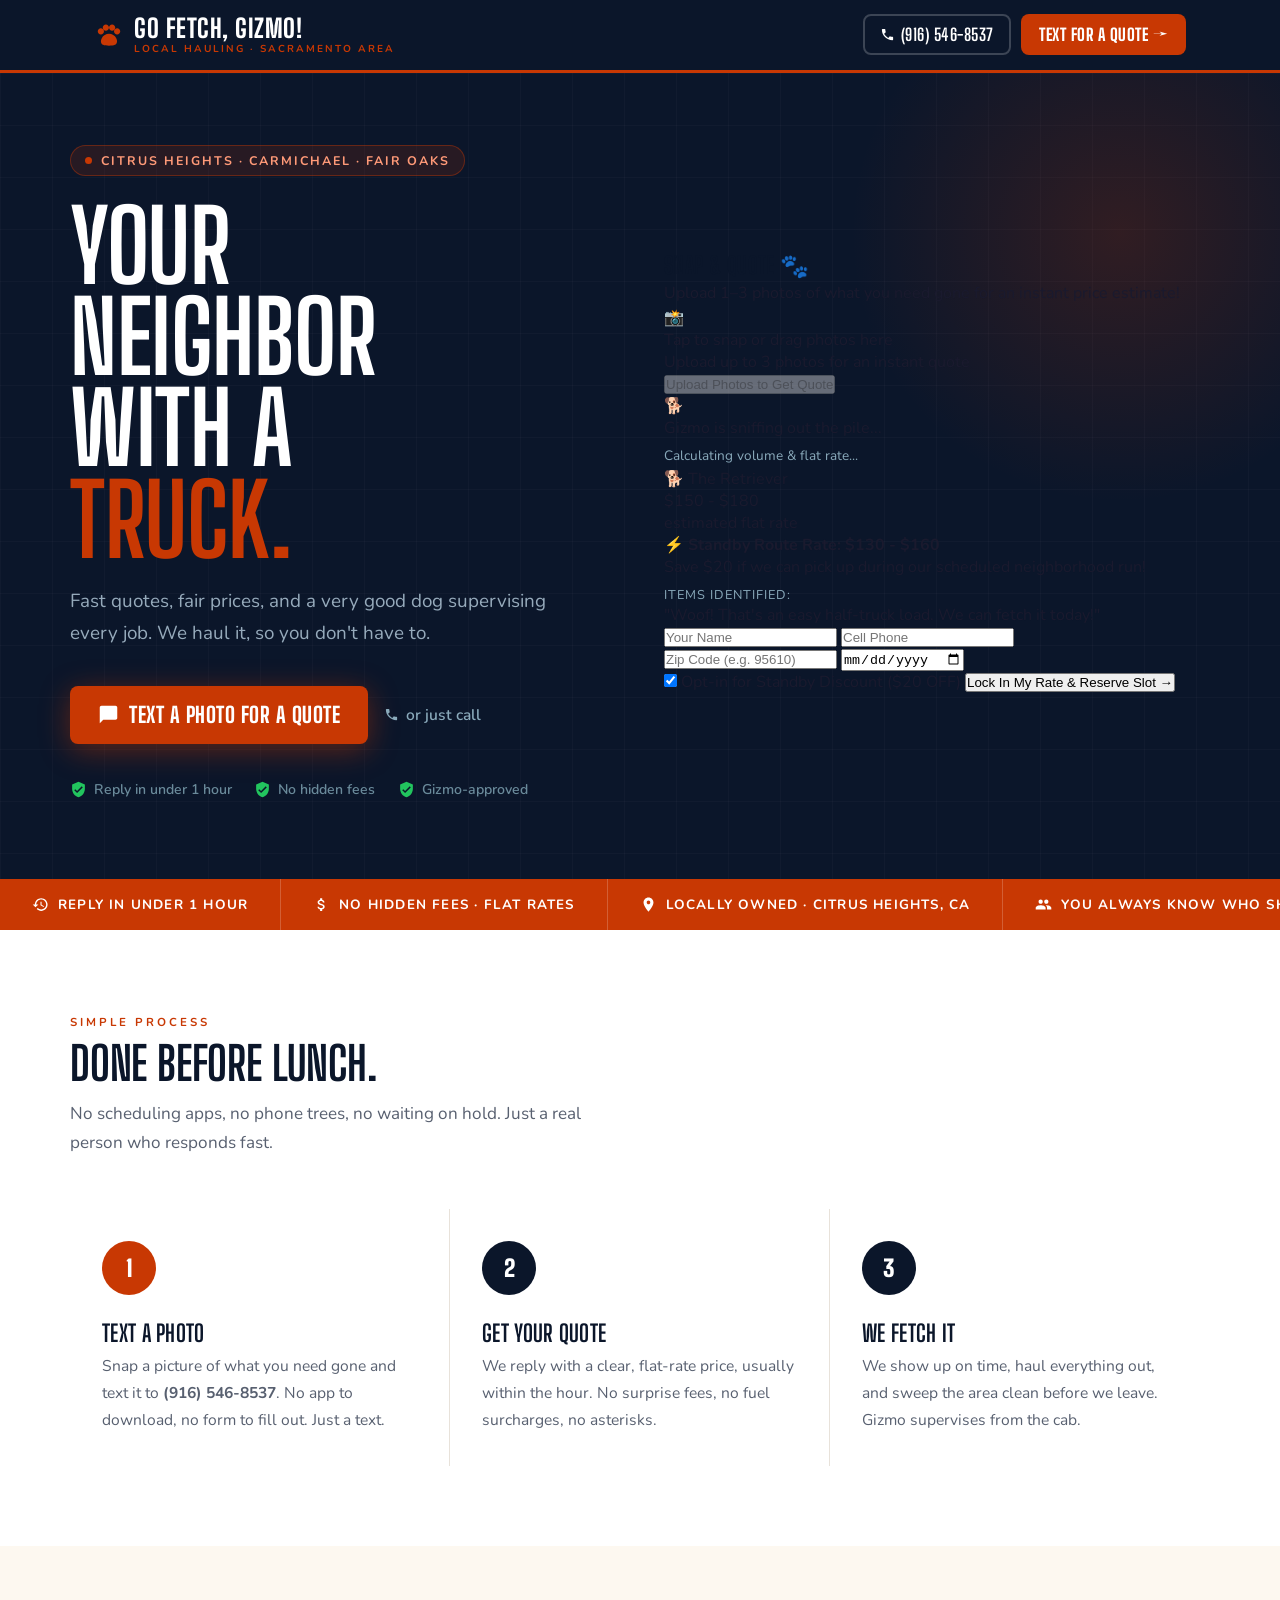
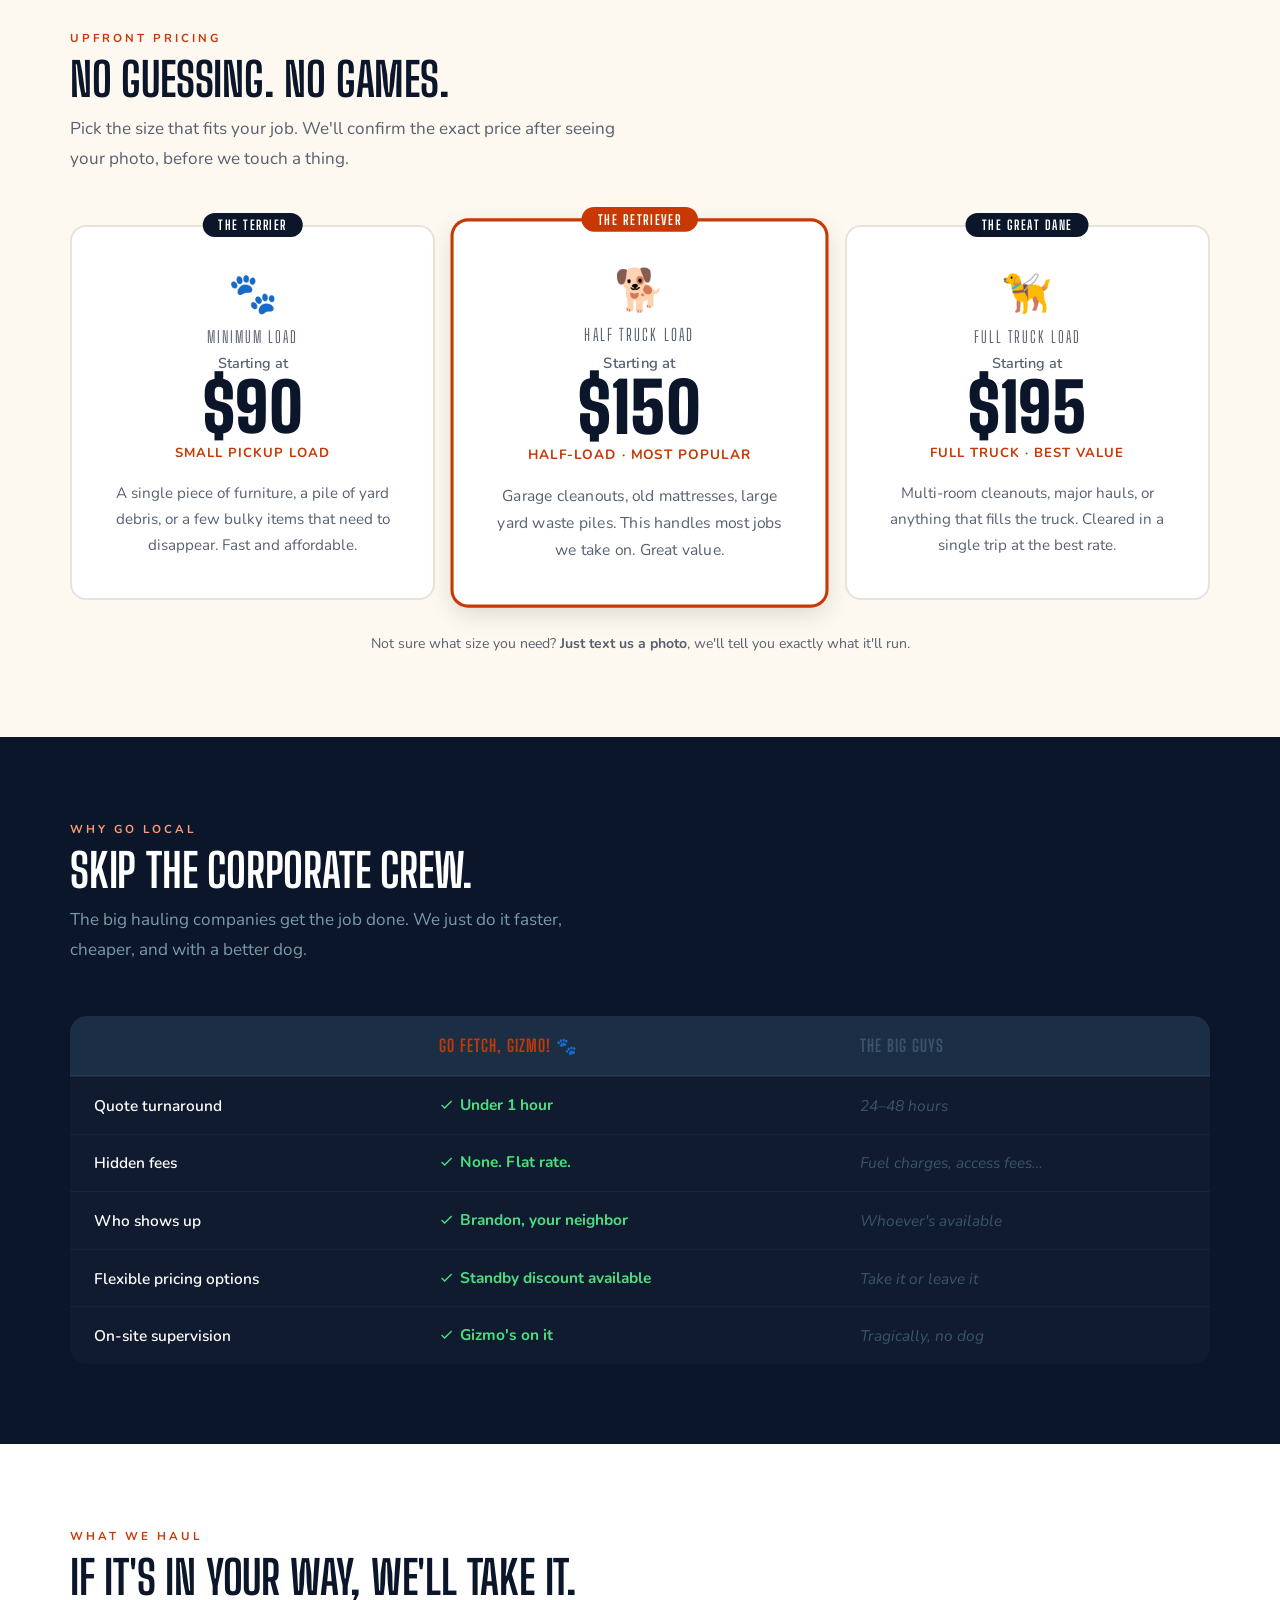
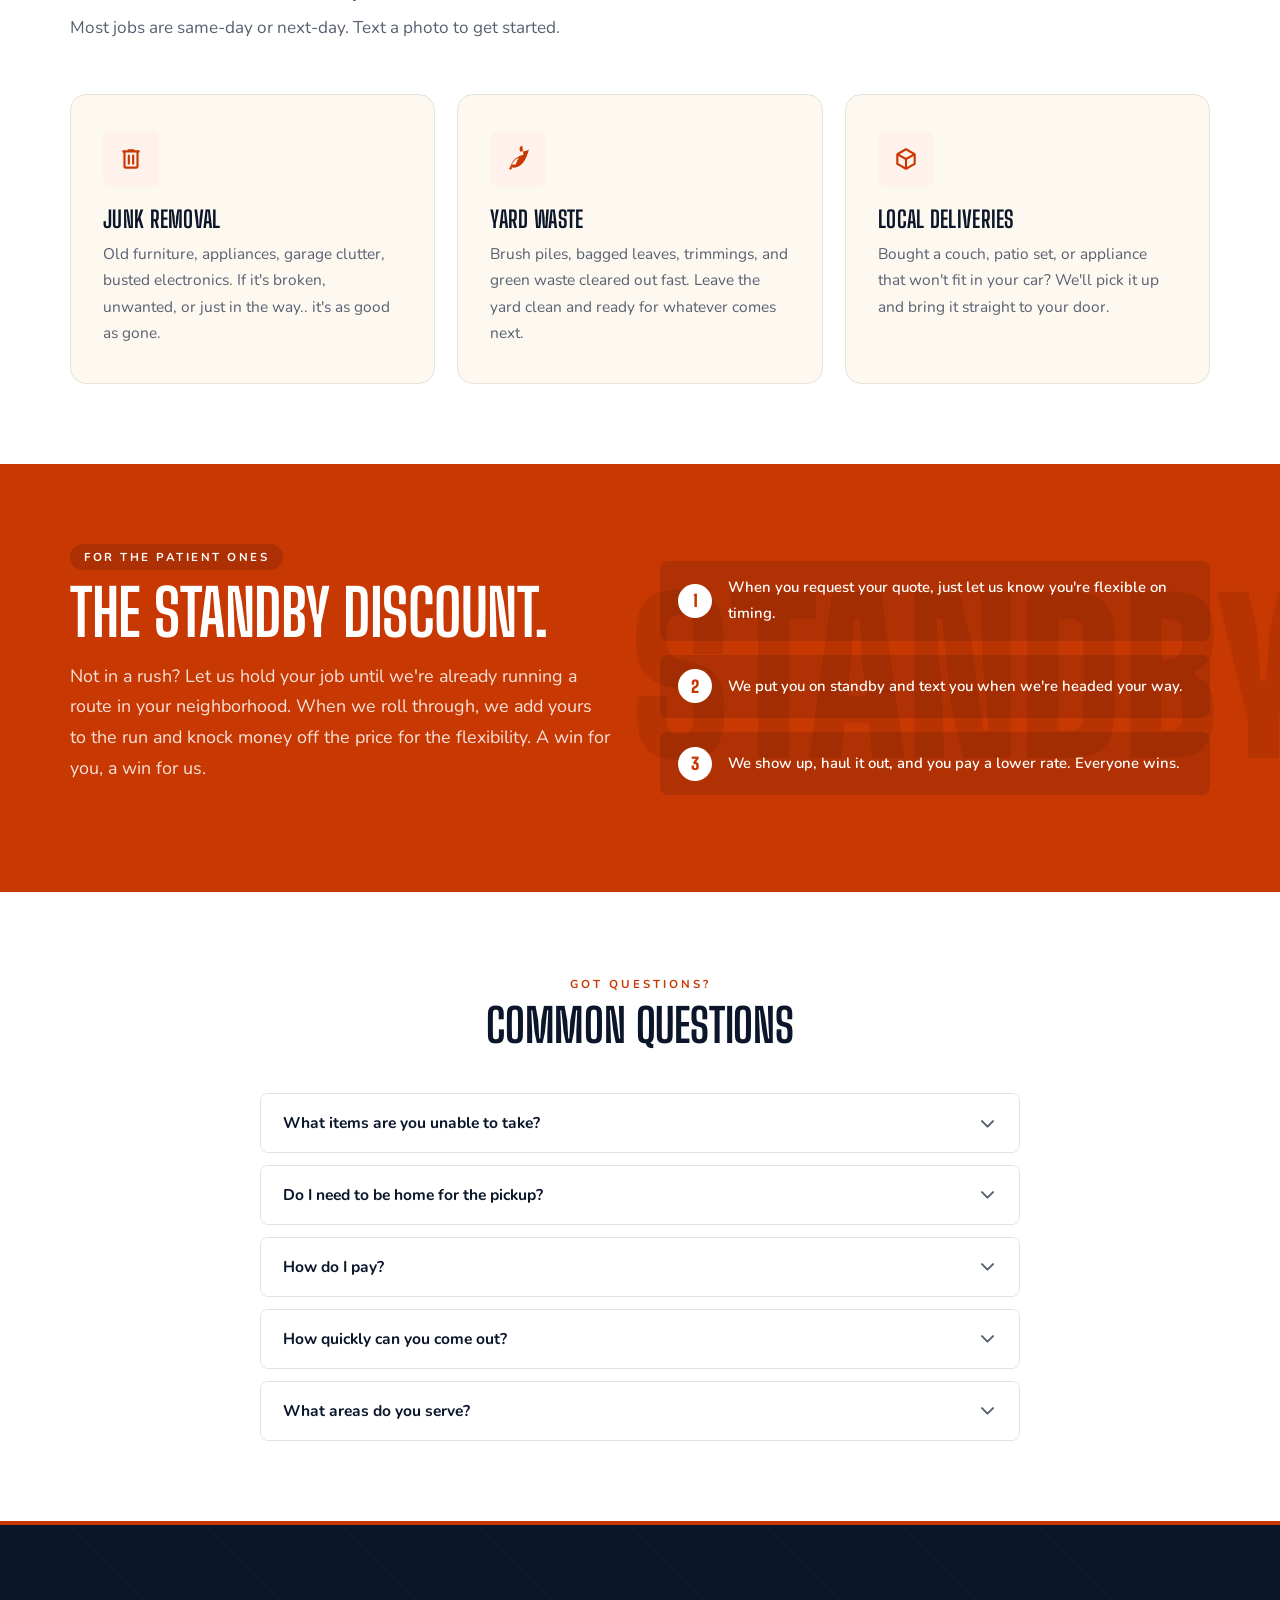
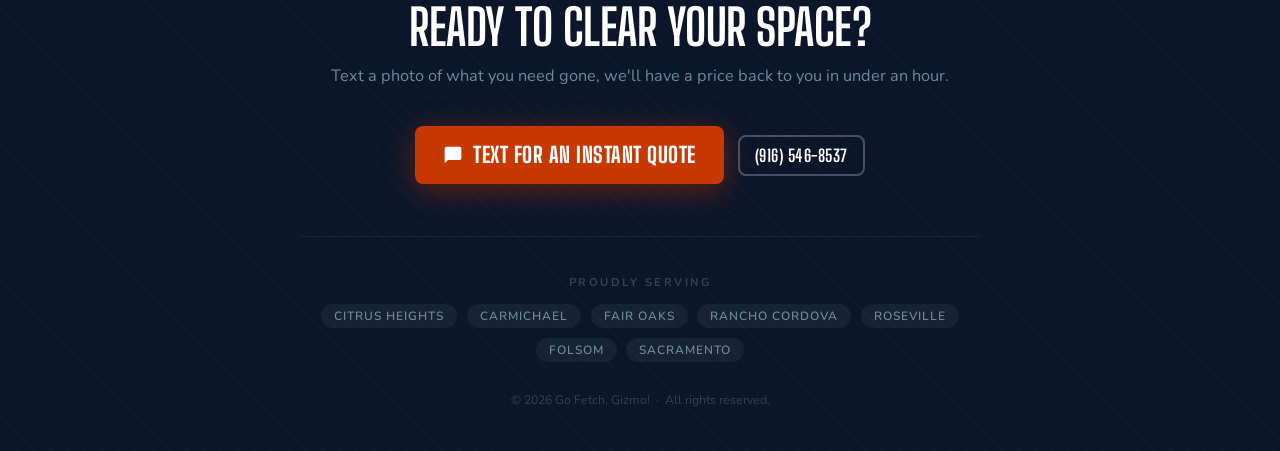
==== app/index.html @ 72b36563 "Initial commit: Go Fetch, Gizmo! AI Vision Estimator, CRM Dispatch, Cloudflare & Supabase" ====
<!DOCTYPE html>
<html lang="en">
<head>
    <meta charset="UTF-8">
    <meta name="viewport" content="width=device-width, initial-scale=1.0">
    <title>Go fetch, Gizmo! | Local Hauling & Deliveries</title>
    <meta name="title" content="Go fetch, Gizmo! | Local Hauling & Deliveries">
    <meta name="description" content="Fast, affordable junk hauling and local deliveries in Citrus Heights. Starting at just $90. Text a photo for a fast quote!">

    <link rel="icon" type="image/png" sizes="32x32" href="/favicon-32x32.png">
    <link rel="icon" type="image/png" sizes="16x16" href="/favicon-16x16.png">
    <link rel="apple-touch-icon" sizes="180x180" href="/apple-touch-icon.png">

    <meta property="og:type" content="website">
    <meta property="og:url" content="https://gofetchgizmo.com/">
    <meta property="og:title" content="Go fetch, Gizmo! | Hauling Service">
    <meta property="og:description" content="Affordable junk hauling and deliveries in Citrus Heights. We fetch what you cannot!">
    <meta property="og:image" content="https://gofetchgizmo.com/link-preview.png">

    <script type="application/ld+json">
    {
      "@context": "https://schema.org",
      "@type": "LocalBusiness",
      "name": "Go Fetch, Gizmo!",
      "telephone": "+19165468537",
      "address": {
        "@type": "PostalAddress",
        "addressLocality": "Citrus Heights",
        "addressRegion": "CA",
        "addressCountry": "US"
      },
      "areaServed": ["Citrus Heights", "Carmichael", "Fair Oaks", "Rancho Cordova", "Roseville", "Folsom", "Sacramento"],
      "priceRange": "$$",
      "description": "Local junk removal and hauling in the Sacramento area. Fast quotes, honest prices, and a very good dog supervising every job."
    }
    </script>

    <link rel="preconnect" href="https://fonts.googleapis.com">
    <link rel="preconnect" href="https://fonts.gstatic.com" crossorigin>
    <link href="https://fonts.googleapis.com/css2?family=Big+Shoulders+Display:wght@700;800;900&family=Nunito:wght@400;500;600;700&display=swap" rel="stylesheet">
    <link rel="stylesheet" href="/estimator.css">

    <style>
        :root {
            --navy:        #0B162A;
            --navy-mid:    #132035;
            --navy-light:  #1C2E45;
            --orange:      #C83803;
            --orange-up:   #E04004;
            --orange-pale: #FFF1EB;
            --cream:       #FDF8F0;
            --white:       #FFFFFF;
            --gold:        #F59E0B;
            --green:       #22C55E;
            --text:        #1A1A2E;
            --muted:       #586070;
            --border:      #E8E2DA;
            --r:           8px;
            --r-lg:        16px;
            --sh-sm:       0 2px 8px rgba(0,0,0,.06);
            --sh-md:       0 8px 24px rgba(0,0,0,.12);
            --sh-lg:       0 20px 50px rgba(0,0,0,.18);
        }

        *, *::before, *::after { margin:0; padding:0; box-sizing:border-box; }
        html { scroll-behavior: smooth; }

        body {
            font-family: 'Nunito', sans-serif;
            color: var(--text);
            background: var(--cream);
            -webkit-font-smoothing: antialiased;
            overflow-x: hidden;
        }

        /* ─── TYPOGRAPHY ──────────────────────────────────── */
        .display {
            font-family: 'Big Shoulders Display', sans-serif;
            text-transform: uppercase;
            line-height: .92;
            letter-spacing: -.5px;
        }
        h2 {
            font-family: 'Big Shoulders Display', sans-serif;
            text-transform: uppercase;
            font-size: clamp(2rem, 5vw, 2.9rem);
            line-height: 1;
            letter-spacing: -.2px;
            color: var(--navy);
        }
        h3 {
            font-family: 'Big Shoulders Display', sans-serif;
            text-transform: uppercase;
            font-size: 1.45rem;
            letter-spacing: .3px;
            color: var(--navy);
        }
        p { line-height: 1.72; }

        /* ─── SCROLL REVEAL ───────────────────────────────── */
        .rv {
            opacity: 0;
            transform: translateY(24px);
            transition: opacity .6s ease, transform .6s ease;
        }
        .rv.in  { opacity:1; transform:translateY(0); }
        .rv.d1  { transition-delay:.10s; }
        .rv.d2  { transition-delay:.20s; }
        .rv.d3  { transition-delay:.30s; }
        .rv.d4  { transition-delay:.40s; }

        /* ─── HEADER ──────────────────────────────────────── */
        .site-header {
            position: sticky; top: 0; z-index: 100;
            background: var(--navy);
            border-bottom: 3px solid var(--orange);
            transition: box-shadow .3s;
        }
        .site-header.scrolled { box-shadow: 0 4px 24px rgba(0,0,0,.35); }

        .header-inner {
            max-width: 1140px; margin: 0 auto;
            padding: .9rem 1.5rem;
            display: flex; align-items: center;
            justify-content: space-between; gap: 1rem;
            flex-wrap: wrap;
        }

        .logo {
            display: flex; align-items: center; gap: 10px;
            text-decoration: none; color: var(--white);
            font-family: 'Big Shoulders Display', sans-serif;
            font-size: 1.6rem; font-weight: 800;
            text-transform: uppercase; letter-spacing: .5px; line-height: 1;
        }
        .logo svg { flex-shrink:0; }
        .logo-sub {
            font-family: 'Nunito', sans-serif;
            font-size: .63rem; font-weight: 700;
            color: var(--orange); text-transform: uppercase;
            letter-spacing: 2px; display: block; margin-top: 3px;
        }

        .header-ctas { display: flex; align-items: center; gap: .65rem; }

        .btn-call {
            display: flex; align-items: center; gap: 6px;
            background: transparent;
            border: 2px solid rgba(255,255,255,.2);
            color: var(--white); text-decoration: none;
            padding: 8px 15px; border-radius: var(--r);
            font-family: 'Big Shoulders Display', sans-serif;
            font-size: 1.05rem; font-weight: 700;
            text-transform: uppercase; letter-spacing: .5px;
            transition: border-color .2s, background .2s;
        }
        .btn-call:hover { border-color: var(--orange); background: rgba(200,56,3,.12); }

        .btn-header-cta {
            display: flex; align-items: center; gap: 6px;
            background: var(--orange); color: var(--white);
            text-decoration: none; padding: 10px 18px; border-radius: var(--r);
            font-family: 'Big Shoulders Display', sans-serif;
            font-size: 1.05rem; font-weight: 800;
            text-transform: uppercase; letter-spacing: .5px;
            transition: background .2s, transform .15s;
            white-space: nowrap;
        }
        .btn-header-cta:hover { background: var(--orange-up); transform: translateY(-1px); }

        /* ─── HERO ────────────────────────────────────────── */
        .hero {
            background: var(--navy);
            padding: 4.5rem 1.5rem 5rem;
            overflow: hidden; position: relative;
        }
        .hero::before {
            content: '';
            position: absolute; inset: 0;
            background-image:
                linear-gradient(rgba(255,255,255,.025) 1px, transparent 1px),
                linear-gradient(90deg, rgba(255,255,255,.025) 1px, transparent 1px);
            background-size: 52px 52px;
            pointer-events: none;
        }
        .hero::after {
            content: '';
            position: absolute; top: -120px; right: -120px;
            width: 560px; height: 560px;
            background: radial-gradient(circle, rgba(200,56,3,.2) 0%, transparent 68%);
            pointer-events: none;
        }

        .hero-inner {
            max-width: 1140px; margin: 0 auto;
            display: grid; grid-template-columns: 1fr;
            gap: 3rem; align-items: center;
            position: relative; z-index: 1;
        }

        .hero-eyebrow {
            display: inline-flex; align-items: center; gap: 9px;
            background: rgba(200,56,3,.15);
            border: 1px solid rgba(200,56,3,.4);
            color: #FF9A78;
            font-size: .78rem; font-weight: 700;
            text-transform: uppercase; letter-spacing: 2px;
            padding: 6px 14px; border-radius: 40px; margin-bottom: 1.5rem;
        }
        .eyebrow-pulse {
            width: 7px; height: 7px;
            background: var(--orange); border-radius: 50%;
            animation: pulse 2s infinite;
        }
        @keyframes pulse { 0%,100%{opacity:1;transform:scale(1)} 50%{opacity:.4;transform:scale(.65)} }

        .hero-headline {
            font-size: clamp(3.4rem, 8vw, 6.2rem);
            color: var(--white); margin-bottom: 1.35rem;
        }
        .hero-headline .accent { color: var(--orange); }

        .hero-sub {
            color: #96AABB; font-size: 1.18rem;
            max-width: 490px; margin-bottom: 2.25rem; line-height: 1.68;
        }

        .hero-cta-row {
            display: flex; flex-wrap: wrap;
            gap: 1rem; align-items: center; margin-bottom: 2.25rem;
        }

        .btn-primary {
            display: inline-flex; align-items: center; gap: 10px;
            background: var(--orange); color: var(--white);
            text-decoration: none; padding: 16px 28px; border-radius: var(--r);
            font-family: 'Big Shoulders Display', sans-serif;
            font-size: 1.35rem; font-weight: 800;
            text-transform: uppercase; letter-spacing: .5px;
            box-shadow: 0 6px 30px rgba(200,56,3,.45);
            transition: background .2s, transform .2s, box-shadow .2s;
        }
        .btn-primary:hover {
            background: var(--orange-up); transform: translateY(-2px);
            box-shadow: 0 10px 40px rgba(200,56,3,.55);
        }

        .btn-ghost-hero {
            display: inline-flex; align-items: center; gap: 7px;
            color: #8AAABB; text-decoration: none;
            font-size: .97rem; font-weight: 600;
            transition: color .2s;
        }
        .btn-ghost-hero:hover { color: var(--white); }

        .hero-trust-row {
            display: flex; flex-wrap: wrap; gap: 1.4rem;
        }
        .hero-trust-item {
            display: flex; align-items: center; gap: 7px;
            color: #6A8A9A; font-size: .88rem; font-weight: 600;
        }

        /* ─── TRUST BAR ───────────────────────────────────── */
        .trust-bar { background: var(--orange); overflow: hidden; }
        .trust-bar-scroll {
            display: flex; overflow-x: auto; scrollbar-width: none;
        }
        .trust-bar-scroll::-webkit-scrollbar { display: none; }
        .trust-item {
            display: flex; align-items: center; gap: 9px;
            padding: 1rem 2rem;
            color: var(--white); font-weight: 700;
            font-size: .84rem; text-transform: uppercase; letter-spacing: 1.2px;
            white-space: nowrap; flex-shrink: 0;
            border-right: 1px solid rgba(255,255,255,.2);
        }
        .trust-item:last-child { border-right: none; }

        /* ─── SECTION SHELL ───────────────────────────────── */
        .section { padding: 5rem 1.5rem; }
        .section-inner { max-width: 1140px; margin: 0 auto; }
        .sec-label {
            display: inline-block;
            font-size: .72rem; font-weight: 700;
            text-transform: uppercase; letter-spacing: 3px;
            color: var(--orange); margin-bottom: .65rem;
        }
        .sec-sub {
            color: var(--muted); font-size: 1.07rem;
            max-width: 560px; margin-bottom: 3.25rem; line-height: 1.7;
        }

        /* ─── HOW IT WORKS ────────────────────────────────── */
        .how-bg { background: var(--white); }
        .steps { display: grid; grid-template-columns: 1fr; gap: 0; }
        .step {
            display: flex; gap: 1.5rem; padding: 2.4rem 0;
            border-bottom: 1px solid var(--border);
            align-items: flex-start;
        }
        .step:last-child { border-bottom: none; }
        .step-n {
            width: 54px; height: 54px; flex-shrink: 0;
            border-radius: 50%; display: flex;
            align-items: center; justify-content: center;
            font-family: 'Big Shoulders Display', sans-serif;
            font-size: 1.45rem; font-weight: 900;
        }
        .s1 .step-n { background: var(--orange); color: var(--white); }
        .s2 .step-n { background: var(--navy); color: var(--white); }
        .s3 .step-n { background: var(--navy); color: var(--white); }
        .step-content h3 { margin-bottom: .4rem; }
        .step-content p { color: var(--muted); margin: 0; font-size: .975rem; }

        /* ─── PRICING ─────────────────────────────────────── */
        .pricing-bg { background: var(--cream); }
        .pricing-grid {
            display: grid; grid-template-columns: 1fr; gap: 1.4rem;
        }
        .price-card {
            background: var(--white);
            border: 2px solid var(--border);
            border-radius: var(--r-lg);
            padding: 2.5rem 2rem;
            text-align: center; position: relative;
            transition: transform .25s, box-shadow .25s, border-color .25s;
        }
        .price-card:hover { transform: translateY(-4px); box-shadow: var(--sh-md); }
        .price-card.featured {
            border-color: var(--orange);
            box-shadow: 0 0 0 1px var(--orange), var(--sh-md);
        }
        .price-badge {
            position: absolute; top: -14px; left: 50%; transform: translateX(-50%);
            background: var(--navy); color: var(--white);
            font-family: 'Big Shoulders Display', sans-serif;
            font-size: .82rem; font-weight: 700;
            text-transform: uppercase; letter-spacing: 1.5px;
            padding: 4px 16px; border-radius: 30px; white-space: nowrap;
        }
        .price-card.featured .price-badge { background: var(--orange); }
        .price-emoji { font-size: 2.5rem; margin-bottom: .4rem; }
        .price-tier {
            font-family: 'Big Shoulders Display', sans-serif;
            font-size: 1rem; color: var(--muted);
            text-transform: uppercase; letter-spacing: 2px; margin-bottom: .65rem;
        }
        .price-big {
            font-family: 'Big Shoulders Display', sans-serif;
            font-size: 4.2rem; font-weight: 900;
            color: var(--navy); line-height: 1; margin-bottom: .2rem;
        }
        .price-from {
            font-size: .9rem; font-weight: 600;
            color: var(--muted); display: block;
            margin-bottom: .2rem; font-family: 'Nunito', sans-serif;
            text-transform: none; letter-spacing: 0;
        }
        .price-size {
            color: var(--orange); font-weight: 700; font-size: .82rem;
            text-transform: uppercase; letter-spacing: 1px; margin-bottom: 1.1rem;
        }
        .price-desc { color: var(--muted); font-size: .95rem; margin: 0; }
        .price-footnote {
            text-align: center; color: var(--muted); font-size: .88rem;
            margin-top: 2rem;
        }

        /* ─── COMPARE TABLE ───────────────────────────────── */
        .compare-bg { background: var(--navy); }
        .compare-bg .sec-label { color: #FF9A78; }
        .compare-bg h2 { color: var(--white); }
        .compare-bg .sec-sub { color: #7A9AAA; }
        .compare-wrap { overflow-x: auto; border-radius: var(--r-lg); }
        .compare-table {
            width: 100%; border-collapse: collapse;
            border-radius: var(--r-lg); overflow: hidden;
            box-shadow: var(--sh-lg);
        }
        .compare-table thead tr { background: var(--navy-light); }
        .compare-table th {
            padding: 1.2rem 1.5rem; text-align: left;
            font-family: 'Big Shoulders Display', sans-serif;
            font-size: 1.05rem; text-transform: uppercase;
            letter-spacing: 1px;
            border-bottom: 2px solid rgba(255,255,255,.06);
        }
        .compare-table th.col-us { color: var(--orange); }
        .compare-table th.col-them { color: #3A5568; }
        .compare-table th.col-attr { color: #5A7080; }
        .compare-table tbody tr {
            background: rgba(255,255,255,.025);
            border-bottom: 1px solid rgba(255,255,255,.04);
            transition: background .2s;
        }
        .compare-table tbody tr:hover { background: rgba(255,255,255,.05); }
        .compare-table tbody tr:last-child { border-bottom: none; }
        .compare-table td { padding: 1.05rem 1.5rem; font-size: .965rem; color: #8AAABB; }
        .compare-table td:first-child { color: var(--white); font-weight: 600; }
        .win {
            display: inline-flex; align-items: center; gap: 6px;
            color: #4ADE80; font-weight: 700;
        }
        .lose { color: #3A5568; font-style: italic; }

        /* ─── SERVICES ────────────────────────────────────── */
        .services-bg { background: var(--white); }
        .services-grid { display: grid; grid-template-columns: 1fr; gap: 1.4rem; }
        .service-card {
            background: var(--cream);
            border: 1px solid var(--border);
            border-radius: var(--r-lg); padding: 2.25rem 2rem;
            transition: transform .25s, box-shadow .25s;
            position: relative; overflow: hidden;
        }
        .service-card::after {
            content: ''; position: absolute; bottom:0; left:0;
            width: 0; height: 3px; background: var(--orange);
            transition: width .35s ease;
        }
        .service-card:hover::after { width: 100%; }
        .service-card:hover { transform: translateY(-3px); box-shadow: var(--sh-md); }
        .svc-icon {
            width: 56px; height: 56px;
            background: var(--orange-pale); border-radius: var(--r);
            display: flex; align-items: center; justify-content: center;
            margin-bottom: 1.15rem;
        }
        .svc-icon svg { width: 26px; height: 26px; fill: var(--orange); }
        .service-card h3 { margin-bottom: .45rem; }
        .service-card p { color: var(--muted); margin: 0; font-size: .965rem; }

        /* ─── STANDBY ─────────────────────────────────────── */
        .standby-wrap {
            background: var(--orange);
            padding: 5rem 1.5rem;
            position: relative; overflow: hidden;
        }
        .standby-wrap::before {
            content: 'STANDBY';
            position: absolute; right: -2rem; top: 50%;
            transform: translateY(-50%);
            font-family: 'Big Shoulders Display', sans-serif;
            font-size: clamp(5rem, 18vw, 13rem); font-weight: 900;
            color: rgba(0,0,0,.08); white-space: nowrap;
            pointer-events: none; text-transform: uppercase; line-height: 1;
        }
        .standby-inner {
            max-width: 1140px; margin: 0 auto;
            display: grid; grid-template-columns: 1fr;
            gap: 2.5rem; align-items: center; position: relative; z-index: 1;
        }
        .standby-chip {
            display: inline-block;
            background: rgba(0,0,0,.14); color: var(--white);
            font-size: .72rem; font-weight: 700;
            text-transform: uppercase; letter-spacing: 2.5px;
            padding: 5px 14px; border-radius: 30px; margin-bottom: .9rem;
        }
        .standby-title { font-size: clamp(2.25rem, 6vw, 4rem); color: var(--white); margin-bottom: 1.1rem; }
        .standby-body { color: rgba(255,255,255,.85); font-size: 1.12rem; max-width: 540px; margin-bottom: 1.75rem; }
        .standby-steps { display: flex; flex-direction: column; gap: .9rem; }
        .sb-step {
            display: flex; align-items: center; gap: 1rem;
            background: rgba(0,0,0,.12); border-radius: var(--r); padding: .9rem 1.15rem;
        }
        .sb-num {
            width: 34px; height: 34px; flex-shrink: 0;
            background: var(--white); color: var(--orange);
            border-radius: 50%; display: flex;
            align-items: center; justify-content: center;
            font-family: 'Big Shoulders Display', sans-serif;
            font-size: 1.05rem; font-weight: 900;
        }
        .sb-step p { color: var(--white); margin: 0; font-weight: 600; font-size: .93rem; }

        /* ─── FAQ ─────────────────────────────────────────── */
        .faq-bg { background: var(--white); }
        .faq-list {
            max-width: 760px; margin: 0 auto;
            display: flex; flex-direction: column; gap: .7rem;
        }
        .faq-item {
            border: 1px solid var(--border); border-radius: var(--r);
            overflow: hidden; transition: border-color .2s, box-shadow .2s;
        }
        .faq-item.open {
            border-color: var(--orange);
            box-shadow: 0 0 0 3px rgba(200,56,3,.07);
        }
        .faq-q {
            width: 100%; background: var(--white); border: none; cursor: pointer;
            padding: 1.15rem 1.4rem;
            display: flex; align-items: center;
            justify-content: space-between; gap: 1rem;
            text-align: left; font-family: 'Nunito', sans-serif;
            font-size: .975rem; font-weight: 700; color: var(--navy);
            transition: background .2s;
        }
        .faq-q:hover { background: var(--cream); }
        .faq-item.open .faq-q { color: var(--orange); }
        .faq-chev {
            width: 19px; height: 19px; flex-shrink: 0;
            color: var(--muted); transition: transform .3s;
        }
        .faq-item.open .faq-chev { transform: rotate(180deg); color: var(--orange); }
        .faq-a { max-height: 0; overflow: hidden; transition: max-height .38s ease; }
        .faq-item.open .faq-a { max-height: 300px; }
        .faq-a-inner {
            padding: 0 1.4rem 1.15rem;
            color: var(--muted); font-size: .955rem; line-height: 1.72;
        }

        /* ─── FOOTER ──────────────────────────────────────── */
        .site-footer {
            background: var(--navy); border-top: 4px solid var(--orange);
            padding: 5rem 1.5rem 2.5rem;
            text-align: center; position: relative; overflow: hidden;
        }
        .site-footer::before {
            content: ''; position: absolute; inset: 0;
            background-image: repeating-linear-gradient(45deg,
                rgba(255,255,255,.01) 0px, rgba(255,255,255,.01) 2px,
                transparent 2px, transparent 12px);
            pointer-events: none;
        }
        .footer-inner { max-width: 680px; margin: 0 auto; position: relative; z-index: 1; }
        .footer-headline { font-size: clamp(1.9rem, 5vw, 3.1rem); color: var(--white); margin-bottom: .7rem; }
        .footer-sub { color: #6A8A9A; font-size: 1.02rem; margin-bottom: 2.25rem; }
        .footer-cta-row {
            display: flex; flex-direction: column;
            align-items: center; gap: .85rem; margin-bottom: 3.25rem;
        }
        .footer-hr { border: none; border-top: 1px solid rgba(255,255,255,.06); margin-bottom: 2.25rem; }
        .area-label {
            font-size: .7rem; font-weight: 700;
            text-transform: uppercase; letter-spacing: 2.5px;
            color: #2E4558; margin-bottom: .75rem;
        }
        .area-tags { display: flex; flex-wrap: wrap; justify-content: center; gap: .6rem; margin-bottom: 1.75rem; }
        .area-tag {
            background: rgba(255,255,255,.05); color: #6A8A9A;
            font-size: .75rem; font-weight: 600; text-transform: uppercase;
            letter-spacing: 1px; padding: 4px 13px; border-radius: 30px;
        }
        .footer-copy { color: #2E4558; font-size: .77rem; }

        /* ─── RESPONSIVE ──────────────────────────────────── */
        @media (min-width: 600px) {
            .pricing-grid { grid-template-columns: repeat(3, 1fr); }
            .services-grid { grid-template-columns: repeat(3, 1fr); }
            .footer-cta-row { flex-direction: row; justify-content: center; }
            .price-card.featured { transform: scale(1.03); }
            .price-card.featured:hover { transform: scale(1.03) translateY(-4px); }
        }
        @media (min-width: 900px) {
            .hero-inner { grid-template-columns: 1fr 1fr; }
            .standby-inner { grid-template-columns: 1fr 1fr; }
            .steps { grid-template-columns: repeat(3, 1fr); gap: 0; }
            .step { flex-direction: column; padding: 2rem; border-bottom: none; border-right: 1px solid var(--border); }
            .step:last-child { border-right: none; }
        }
    </style>
</head>
<body>

<!-- ══════════════════════════════════════════════════
     HEADER
══════════════════════════════════════════════════ -->
<header class="site-header" id="js-header">
    <div class="header-inner">
        <a href="#" class="logo">
            <svg width="30" height="30" viewBox="0 0 24 24" fill="var(--orange)">
                <path d="M12 11c-2.3 0-4.8 1.4-5.8 3.5-1.3 2.7-.4 4.5 1 5.3 1.2.7 2.8.7 4.8.7s3.6 0 4.8-.7c1.4-.8 2.3-2.6 1-5.3C16.8 12.4 14.3 11 12 11zm2.5-2.5c1.4 0 2.5-1.1 2.5-2.5S15.9 3.5 14.5 3.5 12 4.6 12 6s1.1 2.5 2.5 2.5zM9.5 8.5c1.4 0 2.5-1.1 2.5-2.5S10.9 3.5 9.5 3.5 7 4.6 7 6s1.1 2.5 2.5 2.5zM5.5 11.5c1.4 0 2.5-1.1 2.5-2.5S6.9 6.5 5.5 6.5 3 7.6 3 9s1.1 2.5 2.5 2.5zM18.5 11.5c1.4 0 2.5-1.1 2.5-2.5S19.9 6.5 18.5 6.5 16 7.6 16 9s1.1 2.5 2.5 2.5z"/>
            </svg>
            <span>
                Go Fetch, Gizmo!
                <span class="logo-sub">Local Hauling · Sacramento Area</span>
            </span>
        </a>
        <div class="header-ctas">
            <a href="tel:9165468537" class="btn-call">
                <svg width="15" height="15" fill="currentColor" viewBox="0 0 24 24"><path d="M6.6 10.8c1.4 2.8 3.8 5.1 6.6 6.6l2.2-2.2c.3-.3.7-.4 1-.2 1.1.4 2.3.6 3.6.6.6 0 1 .4 1 1V20c0 .6-.4 1-1 1-9.4 0-17-7.6-17-17 0-.6.4-1 1-1h3.5c.6 0 1 .4 1 1 0 1.3.2 2.5.6 3.6.1.3 0 .7-.2 1L6.6 10.8z"/></svg>
                (916) 546-8537
            </a>
            <a href="sms:9165468537" class="btn-header-cta">Text for a Quote →</a>
        </div>
    </div>
</header>

<!-- ══════════════════════════════════════════════════
     HERO WITH INSTANT AI ESTIMATOR
══════════════════════════════════════════════════ -->
<section class="hero">
    <div class="hero-inner">

        <!-- Text column -->
        <div>
            <div class="hero-eyebrow rv">
                <span class="eyebrow-pulse"></span>
                Citrus Heights · Carmichael · Fair Oaks
            </div>

            <h1 class="display hero-headline rv d1">
                Your<br>Neighbor<br>With&nbsp;A<br><span class="accent">Truck.</span>
            </h1>

            <p class="hero-sub rv d2">
                Fast quotes, fair prices, and a very good dog supervising every job.
                We haul it, so you don't have to.
            </p>

            <div class="hero-cta-row rv d3">
                <a href="sms:9165468537" class="btn-primary">
                    <svg width="21" height="21" fill="currentColor" viewBox="0 0 24 24"><path d="M20 2H4c-1.1 0-2 .9-2 2v18l4-4h14c1.1 0 2-.9 2-2V4c0-1.1-.9-2-2-2z"/></svg>
                    Text a Photo for a Quote
                </a>
                <a href="tel:9165468537" class="btn-ghost-hero">
                    <svg width="15" height="15" fill="currentColor" viewBox="0 0 24 24"><path d="M6.6 10.8c1.4 2.8 3.8 5.1 6.6 6.6l2.2-2.2c.3-.3.7-.4 1-.2 1.1.4 2.3.6 3.6.6.6 0 1 .4 1 1V20c0 .6-.4 1-1 1-9.4 0-17-7.6-17-17 0-.6.4-1 1-1h3.5c.6 0 1 .4 1 1 0 1.3.2 2.5.6 3.6.1.3 0 .7-.2 1L6.6 10.8z"/></svg>
                    or just call
                </a>
            </div>

            <div class="hero-trust-row rv d4">
                <div class="hero-trust-item">
                    <svg width="17" height="17" fill="#22C55E" viewBox="0 0 24 24"><path d="M12 1L3 5v6c0 5.55 3.84 10.74 9 12 5.16-1.26 9-6.45 9-12V5l-9-4zm-2 16l-4-4 1.41-1.41L10 14.17l6.59-6.59L18 9l-8 8z"/></svg>
                    Reply in under 1 hour
                </div>
                <div class="hero-trust-item">
                    <svg width="17" height="17" fill="#22C55E" viewBox="0 0 24 24"><path d="M12 1L3 5v6c0 5.55 3.84 10.74 9 12 5.16-1.26 9-6.45 9-12V5l-9-4zm-2 16l-4-4 1.41-1.41L10 14.17l6.59-6.59L18 9l-8 8z"/></svg>
                    No hidden fees
                </div>
                <div class="hero-trust-item">
                    <svg width="17" height="17" fill="#22C55E" viewBox="0 0 24 24"><path d="M12 1L3 5v6c0 5.55 3.84 10.74 9 12 5.16-1.26 9-6.45 9-12V5l-9-4zm-2 16l-4-4 1.41-1.41L10 14.17l6.59-6.59L18 9l-8 8z"/></svg>
                    Gizmo-approved
                </div>
            </div>
        </div>

        <!-- Estimator column -->
        <div class="rv d2">
            <div class="estimator-card">
                <div class="estimator-header">
                    <h3 class="estimator-title">Snap & <span>Quote</span> 🐾</h3>
                    <p class="estimator-subtitle">Upload 1–3 photos of what you need gone for an instant price estimate!</p>
                </div>

                <div class="dropzone" id="dropzone">
                    <div class="dropzone-icon">📸</div>
                    <div class="dropzone-text">Tap to snap or drag photos here</div>
                    <div class="dropzone-hint">Upload up to 3 photos for an instant quote</div>
                    <input type="file" id="fileInput" accept="image/*" multiple style="display:none">
                </div>

                <div class="preview-grid" id="previewGrid"></div>

                <button class="btn-estimate" id="btnEstimate" disabled>
                    Upload Photos to Get Quote
                </button>

                <div class="loading-box" id="loadingBox">
                    <div class="dog-spinner">🐕</div>
                    <div class="loading-text">Gizmo is sniffing out the pile...</div>
                    <p style="color:#8AAABB;font-size:0.85rem;margin-top:0.3rem">Calculating volume & flat rate...</p>
                </div>

                <!-- Live Quote Result -->
                <div class="quote-result" id="quoteResult">
                    <div class="quote-tier-badge" id="resTierBadge">🐕 The Retriever</div>

                    <div class="quote-price-display">
                        <div class="quote-price-amount" id="resPriceRange">$150 - $180</div>
                        <div class="quote-price-label">estimated flat rate</div>
                    </div>

                    <div class="standby-highlight">
                        ⚡ <strong>Standby Route Rate: <span id="resStandbyPrice">$130 - $160</span></strong><br>
                        Save $20 if we can pick up during our scheduled neighborhood run!
                    </div>

                    <div style="font-size:0.8rem;color:#8AAABB;text-transform:uppercase;letter-spacing:1px;margin-top:0.5rem">
                        Items Identified:
                    </div>
                    <div class="items-tag-list" id="resItemsList"></div>

                    <div class="gizmo-says" id="resGizmoComment">
                        "Woof! That's an easy half-truck load. We can fetch it today!"
                    </div>

                    <!-- 1-Click Intake Form -->
                    <form class="booking-form" id="bookingForm">
                        <div class="form-row">
                            <input type="text" class="form-input" id="clientName" placeholder="Your Name" required>
                            <input type="tel" class="form-input" id="clientPhone" placeholder="Cell Phone" required>
                        </div>
                        <div class="form-row">
                            <input type="text" class="form-input" id="clientZip" placeholder="Zip Code (e.g. 95610)" required>
                            <input type="date" class="form-input" id="clientDate">
                        </div>
                        <label class="checkbox-label">
                            <input type="checkbox" id="standbyCheckbox" checked>
                            <span>Opt-in for Standby Discount ($20 OFF)</span>
                        </label>
                        <button type="submit" class="btn-book">
                            Lock In My Rate & Reserve Slot →
                        </button>
                    </form>

                    <div id="bookingSuccess" style="display:none;margin-top:1.2rem;text-align:center;color:#22C55E;font-weight:700;font-size:1.05rem;background:rgba(34,197,94,0.12);padding:1rem;border-radius:8px;border:1px solid rgba(34,197,94,0.3);">
                        🎉 Slot reserved! Brandon is texting you confirmation right now! 🐾
                    </div>
                </div>

            </div>
        </div>

    </div>
</section>

<!-- ══════════════════════════════════════════════════
     TRUST BAR
══════════════════════════════════════════════════ -->
<div class="trust-bar">
    <div class="trust-bar-scroll">
        <div class="trust-item">
            <svg width="17" height="17" fill="currentColor" viewBox="0 0 24 24"><path d="M13 3c-4.97 0-9 4.03-9 9H1l3.89 3.89.07.14L9 12H6c0-3.87 3.13-7 7-7s7 3.13 7 7-3.13 7-7 7c-1.93 0-3.68-.79-4.94-2.06l-1.42 1.42C8.27 19.99 10.51 21 13 21c4.97 0 9-4.03 9-9s-4.03-9-9-9zm-1 5v5l4.28 2.54.72-1.21-3.5-2.08V8H12z"/></svg>
            Reply in under 1 hour
        </div>
        <div class="trust-item">
            <svg width="17" height="17" fill="currentColor" viewBox="0 0 24 24"><path d="M11.8 10.9c-2.27-.59-3-1.2-3-2.15 0-1.09 1.01-1.85 2.7-1.85 1.78 0 2.44.85 2.5 2.1h2.21c-.07-1.72-1.12-3.3-3.21-3.81V3h-3v2.16c-1.94.42-3.5 1.68-3.5 3.61 0 2.31 1.91 3.46 4.7 4.13 2.5.6 3 1.48 3 2.41 0 .69-.49 1.79-2.7 1.79-2.06 0-2.87-.92-2.98-2.1h-2.2c.12 2.19 1.76 3.42 3.68 3.83V21h3v-2.15c1.95-.37 3.5-1.5 3.5-3.55 0-2.84-2.43-3.81-4.7-4.4z"/></svg>
            No hidden fees · Flat rates
        </div>
        <div class="trust-item">
            <svg width="17" height="17" fill="currentColor" viewBox="0 0 24 24"><path d="M12 2C8.13 2 5 5.13 5 9c0 5.25 7 13 7 13s7-7.75 7-13c0-3.87-3.13-7-7-7zm0 9.5c-1.38 0-2.5-1.12-2.5-2.5s1.12-2.5 2.5-2.5 2.5 1.12 2.5 2.5-1.12 2.5-2.5 2.5z"/></svg>
            Locally owned · Citrus Heights, CA
        </div>
        <div class="trust-item">
            <svg width="17" height="17" fill="currentColor" viewBox="0 0 24 24"><path d="M16 11c1.66 0 2.99-1.34 2.99-3S17.66 5 16 5c-1.66 0-3 1.34-3 3s1.34 3 3 3zm-8 0c1.66 0 2.99-1.34 2.99-3S9.66 5 8 5C6.34 5 5 6.34 5 8s1.34 3 3 3zm0 2c-2.33 0-7 1.17-7 3.5V19h14v-2.5c0-2.33-4.67-3.5-7-3.5zm8 0c-.29 0-.62.02-.97.05 1.16.84 1.97 1.97 1.97 3.45V19h6v-2.5c0-2.33-4.67-3.5-7-3.5z"/></svg>
            You always know who shows up
        </div>
        <div class="trust-item">
            <svg width="17" height="17" fill="currentColor" viewBox="0 0 24 24"><path d="M12 11c-2.3 0-4.8 1.4-5.8 3.5-1.3 2.7-.4 4.5 1 5.3 1.2.7 2.8.7 4.8.7s3.6 0 4.8-.7c1.4-.8 2.3-2.6 1-5.3C16.8 12.4 14.3 11 12 11zm2.5-2.5c1.4 0 2.5-1.1 2.5-2.5S15.9 3.5 14.5 3.5 12 4.6 12 6s1.1 2.5 2.5 2.5zM9.5 8.5c1.4 0 2.5-1.1 2.5-2.5S10.9 3.5 9.5 3.5 7 4.6 7 6s1.1 2.5 2.5 2.5zM5.5 11.5c1.4 0 2.5-1.1 2.5-2.5S6.9 6.5 5.5 6.5 3 7.6 3 9s1.1 2.5 2.5 2.5zM18.5 11.5c1.4 0 2.5-1.1 2.5-2.5S19.9 6.5 18.5 6.5 16 7.6 16 9s1.1 2.5 2.5 2.5z"/></svg>
            Gizmo-supervised, Gizmo-certified
        </div>
    </div>
</div>

<main>

<!-- ══════════════════════════════════════════════════
     HOW IT WORKS
══════════════════════════════════════════════════ -->
<section class="section how-bg">
    <div class="section-inner">
        <div class="rv">
            <span class="sec-label">Simple Process</span>
            <h2 style="margin-bottom:.75rem">Done Before Lunch.</h2>
            <p class="sec-sub">No scheduling apps, no phone trees, no waiting on hold. Just a real person who responds fast.</p>
        </div>
        <div class="steps">
            <div class="step s1 rv d1">
                <div class="step-n">1</div>
                <div class="step-content">
                    <h3>Text a Photo</h3>
                    <p>Snap a picture of what you need gone and text it to <strong>(916) 546-8537</strong>. No app to download, no form to fill out. Just a text.</p>
                </div>
            </div>
            <div class="step s2 rv d2">
                <div class="step-n">2</div>
                <div class="step-content">
                    <h3>Get Your Quote</h3>
                    <p>We reply with a clear, flat-rate price, usually within the hour. No surprise fees, no fuel surcharges, no asterisks.</p>
                </div>
            </div>
            <div class="step s3 rv d3">
                <div class="step-n">3</div>
                <div class="step-content">
                    <h3>We Fetch It</h3>
                    <p>We show up on time, haul everything out, and sweep the area clean before we leave. Gizmo supervises from the cab.</p>
                </div>
            </div>
        </div>
    </div>
</section>

<!-- ══════════════════════════════════════════════════
     PRICING
══════════════════════════════════════════════════ -->
<section class="section pricing-bg">
    <div class="section-inner">
        <div class="rv">
            <span class="sec-label">Upfront Pricing</span>
            <h2 style="margin-bottom:.75rem">No Guessing. No Games.</h2>
            <p class="sec-sub">Pick the size that fits your job. We'll confirm the exact price after seeing your photo, before we touch a thing.</p>
        </div>
        <div class="pricing-grid">
            <div class="price-card rv d1">
                <div class="price-badge">The Terrier</div>
                <div class="price-emoji">🐾</div>
                <div class="price-tier">Minimum Load</div>
                <div class="price-big">
                    <span class="price-from">Starting at</span>
                    $90
                </div>
                <div class="price-size">Small pickup load</div>
                <p class="price-desc">A single piece of furniture, a pile of yard debris, or a few bulky items that need to disappear. Fast and affordable.</p>
            </div>
            <div class="price-card featured rv d2">
                <div class="price-badge">The Retriever</div>
                <div class="price-emoji">🐕</div>
                <div class="price-tier">Half Truck Load</div>
                <div class="price-big">
                    <span class="price-from">Starting at</span>
                    $150
                </div>
                <div class="price-size">Half-load · Most popular</div>
                <p class="price-desc">Garage cleanouts, old mattresses, large yard waste piles. This handles most jobs we take on. Great value.</p>
            </div>
            <div class="price-card rv d3">
                <div class="price-badge">The Great Dane</div>
                <div class="price-emoji">🦮</div>
                <div class="price-tier">Full Truck Load</div>
                <div class="price-big">
                    <span class="price-from">Starting at</span>
                    $195
                </div>
                <div class="price-size">Full truck · Best value</div>
                <p class="price-desc">Multi-room cleanouts, major hauls, or anything that fills the truck. Cleared in a single trip at the best rate.</p>
            </div>
        </div>
        <p class="price-footnote rv">Not sure what size you need? <strong>Just text us a photo</strong>, we'll tell you exactly what it'll run.</p>
    </div>
</section>

<!-- ══════════════════════════════════════════════════
     COMPARE
══════════════════════════════════════════════════ -->
<section class="section compare-bg">
    <div class="section-inner">
        <div class="rv">
            <span class="sec-label">Why Go Local</span>
            <h2 style="margin-bottom:.75rem">Skip the Corporate Crew.</h2>
            <p class="sec-sub">The big hauling companies get the job done. We just do it faster, cheaper, and with a better dog.</p>
        </div>
        <div class="compare-wrap rv">
            <table class="compare-table">
                <thead>
                    <tr>
                        <th class="col-attr"></th>
                        <th class="col-us">Go Fetch, Gizmo! 🐾</th>
                        <th class="col-them">The Big Guys</th>
                    </tr>
                </thead>
                <tbody>
                    <tr>
                        <td>Quote turnaround</td>
                        <td><span class="win"><svg width="15" height="15" fill="currentColor" viewBox="0 0 24 24"><path d="M9 16.17L4.83 12l-1.42 1.41L9 19 21 7l-1.41-1.41L9 16.17z"/></svg>Under 1 hour</span></td>
                        <td><span class="lose">24–48 hours</span></td>
                    </tr>
                    <tr>
                        <td>Hidden fees</td>
                        <td><span class="win"><svg width="15" height="15" fill="currentColor" viewBox="0 0 24 24"><path d="M9 16.17L4.83 12l-1.42 1.41L9 19 21 7l-1.41-1.41L9 16.17z"/></svg>None. Flat rate.</span></td>
                        <td><span class="lose">Fuel charges, access fees…</span></td>
                    </tr>
                    <tr>
                        <td>Who shows up</td>
                        <td><span class="win"><svg width="15" height="15" fill="currentColor" viewBox="0 0 24 24"><path d="M9 16.17L4.83 12l-1.42 1.41L9 19 21 7l-1.41-1.41L9 16.17z"/></svg>Brandon, your neighbor</span></td>
                        <td><span class="lose">Whoever's available</span></td>
                    </tr>
                    <tr>
                        <td>Flexible pricing options</td>
                        <td><span class="win"><svg width="15" height="15" fill="currentColor" viewBox="0 0 24 24"><path d="M9 16.17L4.83 12l-1.42 1.41L9 19 21 7l-1.41-1.41L9 16.17z"/></svg>Standby discount available</span></td>
                        <td><span class="lose">Take it or leave it</span></td>
                    </tr>
                    <tr>
                        <td>On-site supervision</td>
                        <td><span class="win"><svg width="15" height="15" fill="currentColor" viewBox="0 0 24 24"><path d="M9 16.17L4.83 12l-1.42 1.41L9 19 21 7l-1.41-1.41L9 16.17z"/></svg>Gizmo's on it</span></td>
                        <td><span class="lose">Tragically, no dog</span></td>
                    </tr>
                </tbody>
            </table>
        </div>
    </div>
</section>

<!-- ══════════════════════════════════════════════════
     SERVICES
══════════════════════════════════════════════════ -->
<section class="section services-bg">
    <div class="section-inner">
        <div class="rv">
            <span class="sec-label">What We Haul</span>
            <h2 style="margin-bottom:.75rem">If It's In Your Way, We'll Take It.</h2>
            <p class="sec-sub">Most jobs are same-day or next-day. Text a photo to get started.</p>
        </div>
        <div class="services-grid">
            <div class="service-card rv d1">
                <div class="svc-icon">
                    <svg viewBox="0 0 24 24"><path d="M15 4V3H9v1H4v2h1v13c0 1.1.9 2 2 2h10c1.1 0 2-.9 2-2V6h1V4h-5zm2 15H7V6h10v13zM9 8h2v9H9zm4 0h2v9h-2z"/></svg>
                </div>
                <h3>Junk Removal</h3>
                <p>Old furniture, appliances, garage clutter, busted electronics. If it's broken, unwanted, or just in the way.. it's as good as gone.</p>
            </div>
            <div class="service-card rv d2">
                <div class="svc-icon">
                    <svg viewBox="0 0 24 24"><path d="M17 8C8 10 5.9 16.17 3.82 21.34L5.71 22l1-2.3A4.49 4.49 0 008 20C19 20 22 3 22 3c-1 2-8 2-8 2s-2-5 2-5 0 0 0 0zM6 20.34C4.94 17.77 7.95 13 13 10.65c-1.53 2-2.43 4.24-3 6.35H6z"/></svg>
                </div>
                <h3>Yard Waste</h3>
                <p>Brush piles, bagged leaves, trimmings, and green waste cleared out fast. Leave the yard clean and ready for whatever comes next.</p>
            </div>
            <div class="service-card rv d3">
                <div class="svc-icon">
                    <svg viewBox="0 0 24 24"><path d="M21 16.5c0 .38-.21.71-.53.88l-7.9 4.44c-.16.12-.36.18-.57.18-.21 0-.41-.06-.57-.18l-7.9-4.44A.991.991 0 0 1 3 16.5v-9c0-.38.21-.71.53-.88l7.9-4.44c.16-.12.36-.18.57-.18.21 0 .41.06.57.18l7.9 4.44c.32.17.53.5.53.88v9zM12 4.15L6.04 7.5L12 10.85l5.96-3.35L12 4.15zM5 15.91l6 3.38v-6.71L5 9.21v6.7zM19 15.91v-6.7l-6 3.37v6.71l6-3.38z"/></svg>
                </div>
                <h3>Local Deliveries</h3>
                <p>Bought a couch, patio set, or appliance that won't fit in your car? We'll pick it up and bring it straight to your door.</p>
            </div>
        </div>
    </div>
</section>

<!-- ══════════════════════════════════════════════════
     STANDBY DISCOUNT
══════════════════════════════════════════════════ -->
<div class="standby-wrap">
    <div class="standby-inner">
        <div class="rv">
            <span class="standby-chip">For the Patient Ones</span>
            <h2 class="display standby-title">The Standby Discount.</h2>
            <p class="standby-body">Not in a rush? Let us hold your job until we're already running a route in your neighborhood. When we roll through, we add yours to the run and knock money off the price for the flexibility. A win for you, a win for us.</p>
        </div>
        <div class="standby-steps rv d2">
            <div class="sb-step">
                <div class="sb-num">1</div>
                <p>When you request your quote, just let us know you're flexible on timing.</p>
            </div>
            <div class="sb-step">
                <div class="sb-num">2</div>
                <p>We put you on standby and text you when we're headed your way.</p>
            </div>
            <div class="sb-step">
                <div class="sb-num">3</div>
                <p>We show up, haul it out, and you pay a lower rate. Everyone wins.</p>
            </div>
        </div>
    </div>
</div>

<!-- ══════════════════════════════════════════════════
     FAQ
══════════════════════════════════════════════════ -->
<section class="section faq-bg">
    <div class="section-inner">
        <div class="rv" style="text-align:center;margin-bottom:2.75rem">
            <span class="sec-label">Got Questions?</span>
            <h2>Common Questions</h2>
        </div>
        <div class="faq-list">
            <div class="faq-item rv d1">
                <button class="faq-q">
                    What items are you unable to take?
                    <svg class="faq-chev" fill="none" stroke="currentColor" stroke-width="2.5" viewBox="0 0 24 24"><path stroke-linecap="round" stroke-linejoin="round" d="M19 9l-7 7-7-7"/></svg>
                </button>
                <div class="faq-a">
                    <div class="faq-a-inner">We can't legally transport hazardous materials such as wet paint, chemicals, medical waste, propane tanks, and similar items are off the list. Basically everything else is fair game. If you're unsure about something specific, just text us and we'll let you know upfront.</div>
                </div>
            </div>
            <div class="faq-item rv d2">
                <button class="faq-q">
                    Do I need to be home for the pickup?
                    <svg class="faq-chev" fill="none" stroke="currentColor" stroke-width="2.5" viewBox="0 0 24 24"><path stroke-linecap="round" stroke-linejoin="round" d="M19 9l-7 7-7-7"/></svg>
                </button>
                <div class="faq-a">
                    <div class="faq-a-inner">Nope. As long as the items are accessible outside and we've agreed on the price, we can handle the pickup while you're at work or running errands. We'll text you when we're done and when payment is ready.</div>
                </div>
            </div>
            <div class="faq-item rv d3">
                <button class="faq-q">
                    How do I pay?
                    <svg class="faq-chev" fill="none" stroke="currentColor" stroke-width="2.5" viewBox="0 0 24 24"><path stroke-linecap="round" stroke-linejoin="round" d="M19 9l-7 7-7-7"/></svg>
                </button>
                <div class="faq-a">
                    <div class="faq-a-inner">We keep it simple: cash, Venmo, Zelle, or all major credit cards. Processed right from our phone when the job is done. No invoicing, no waiting around.</div>
                </div>
            </div>
            <div class="faq-item rv d4">
                <button class="faq-q">
                    How quickly can you come out?
                    <svg class="faq-chev" fill="none" stroke="currentColor" stroke-width="2.5" viewBox="0 0 24 24"><path stroke-linecap="round" stroke-linejoin="round" d="M19 9l-7 7-7-7"/></svg>
                </button>
                <div class="faq-a">
                    <div class="faq-a-inner">Most jobs are scheduled same day or next day. We'll reply to your text within the hour and find a time that works for you. Need something done ASAP? Just say so in the message and we'll do our best to make it happen.</div>
                </div>
            </div>
            <div class="faq-item rv d4">
                <button class="faq-q">
                    What areas do you serve?
                    <svg class="faq-chev" fill="none" stroke="currentColor" stroke-width="2.5" viewBox="0 0 24 24"><path stroke-linecap="round" stroke-linejoin="round" d="M19 9l-7 7-7-7"/></svg>
                </button>
                <div class="faq-a">
                    <div class="faq-a-inner">We're based in Citrus Heights and serve the surrounding Sacramento suburbs: Carmichael, Fair Oaks, Rancho Cordova, Roseville, Folsom, and nearby areas. Not sure if we cover your neighborhood? Just ask and we'll let you know.</div>
                </div>
            </div>
        </div>
    </div>
</section>

</main>

<!-- ══════════════════════════════════════════════════
     FOOTER CTA
══════════════════════════════════════════════════ -->
<footer class="site-footer">
    <div class="footer-inner">
        
        <h2 class="display footer-headline">Ready to Clear Your Space?</h2>
        <p class="footer-sub">Text a photo of what you need gone, we'll have a price back to you in under an hour.</p>

        <div class="footer-cta-row">
            <a href="sms:9165468537" class="btn-primary">
                <svg width="20" height="20" fill="currentColor" viewBox="0 0 24 24"><path d="M20 2H4c-1.1 0-2 .9-2 2v18l4-4h14c1.1 0 2-.9 2-2V4c0-1.1-.9-2-2-2z"/></svg>
                Text for an Instant Quote
            </a>
            <a href="tel:9165468537" class="btn-call" style="border-color:rgba(255,255,255,.25);">(916) 546-8537</a>
        </div>

        <hr class="footer-hr">

        <p class="area-label">Proudly Serving</p>
        <div class="area-tags">
            <span class="area-tag">Citrus Heights</span>
            <span class="area-tag">Carmichael</span>
            <span class="area-tag">Fair Oaks</span>
            <span class="area-tag">Rancho Cordova</span>
            <span class="area-tag">Roseville</span>
            <span class="area-tag">Folsom</span>
            <span class="area-tag">Sacramento</span>
        </div>

        <p class="footer-copy">&copy; 2026 Go Fetch, Gizmo! &nbsp;·&nbsp; All rights reserved.</p>
    </div>
</footer>

<script>
    /* ── Scroll reveal ── */
    const obs = new IntersectionObserver(entries => {
        entries.forEach(e => {
            if (e.isIntersecting) { e.target.classList.add('in'); obs.unobserve(e.target); }
        });
    }, { threshold: 0.1 });
    document.querySelectorAll('.rv').forEach(el => obs.observe(el));

    /* Hero reveals instantly */
    document.querySelectorAll('.hero .rv').forEach((el, i) => {
        setTimeout(() => el.classList.add('in'), 80 + i * 60);
    });

    /* ── Sticky header shadow ── */
    const hdr = document.getElementById('js-header');
    window.addEventListener('scroll', () => hdr.classList.toggle('scrolled', scrollY > 24), { passive:true });

    /* ── FAQ accordion ── */
    document.querySelectorAll('.faq-q').forEach(btn => {
        btn.addEventListener('click', () => {
            const item = btn.closest('.faq-item');
            const wasOpen = item.classList.contains('open');
            document.querySelectorAll('.faq-item.open').forEach(i => i.classList.remove('open'));
            if (!wasOpen) item.classList.add('open');
        });
    });
</script>
<script src="/estimator.js"></script>

</body>
</html>
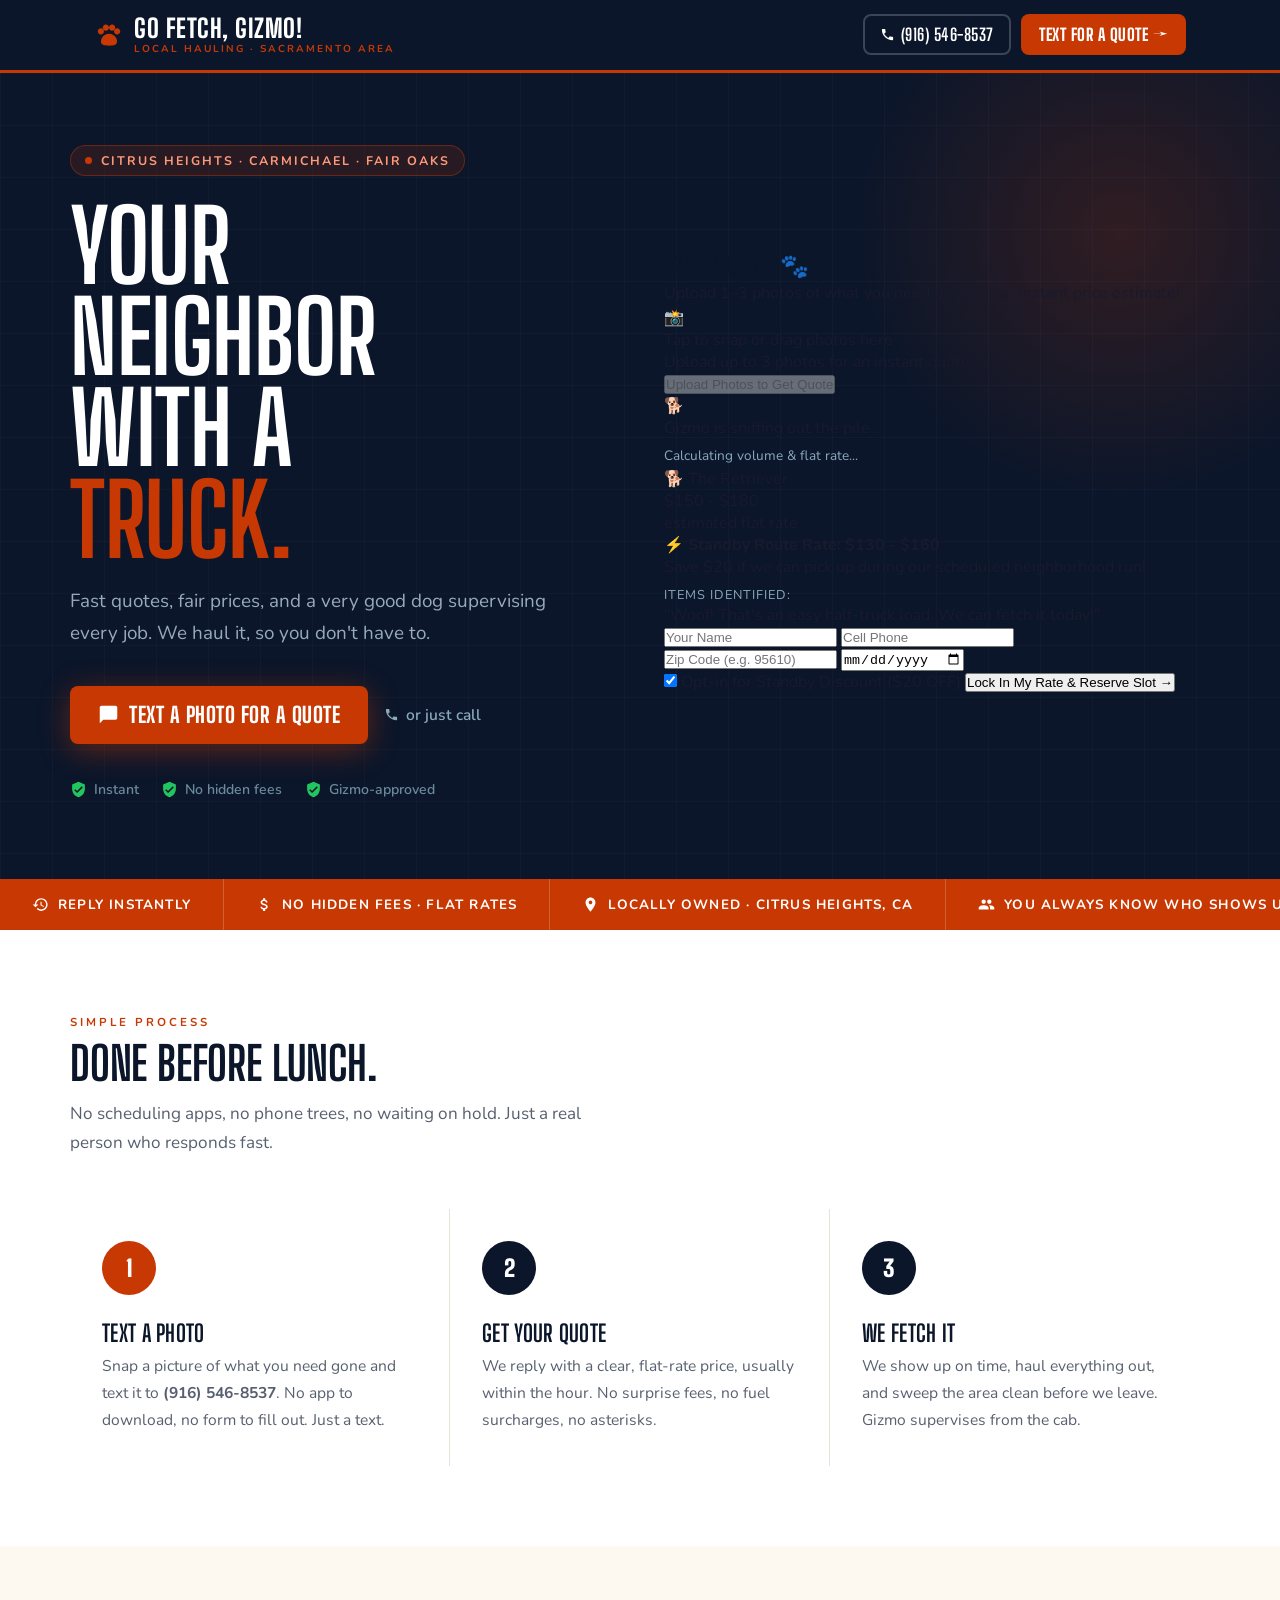
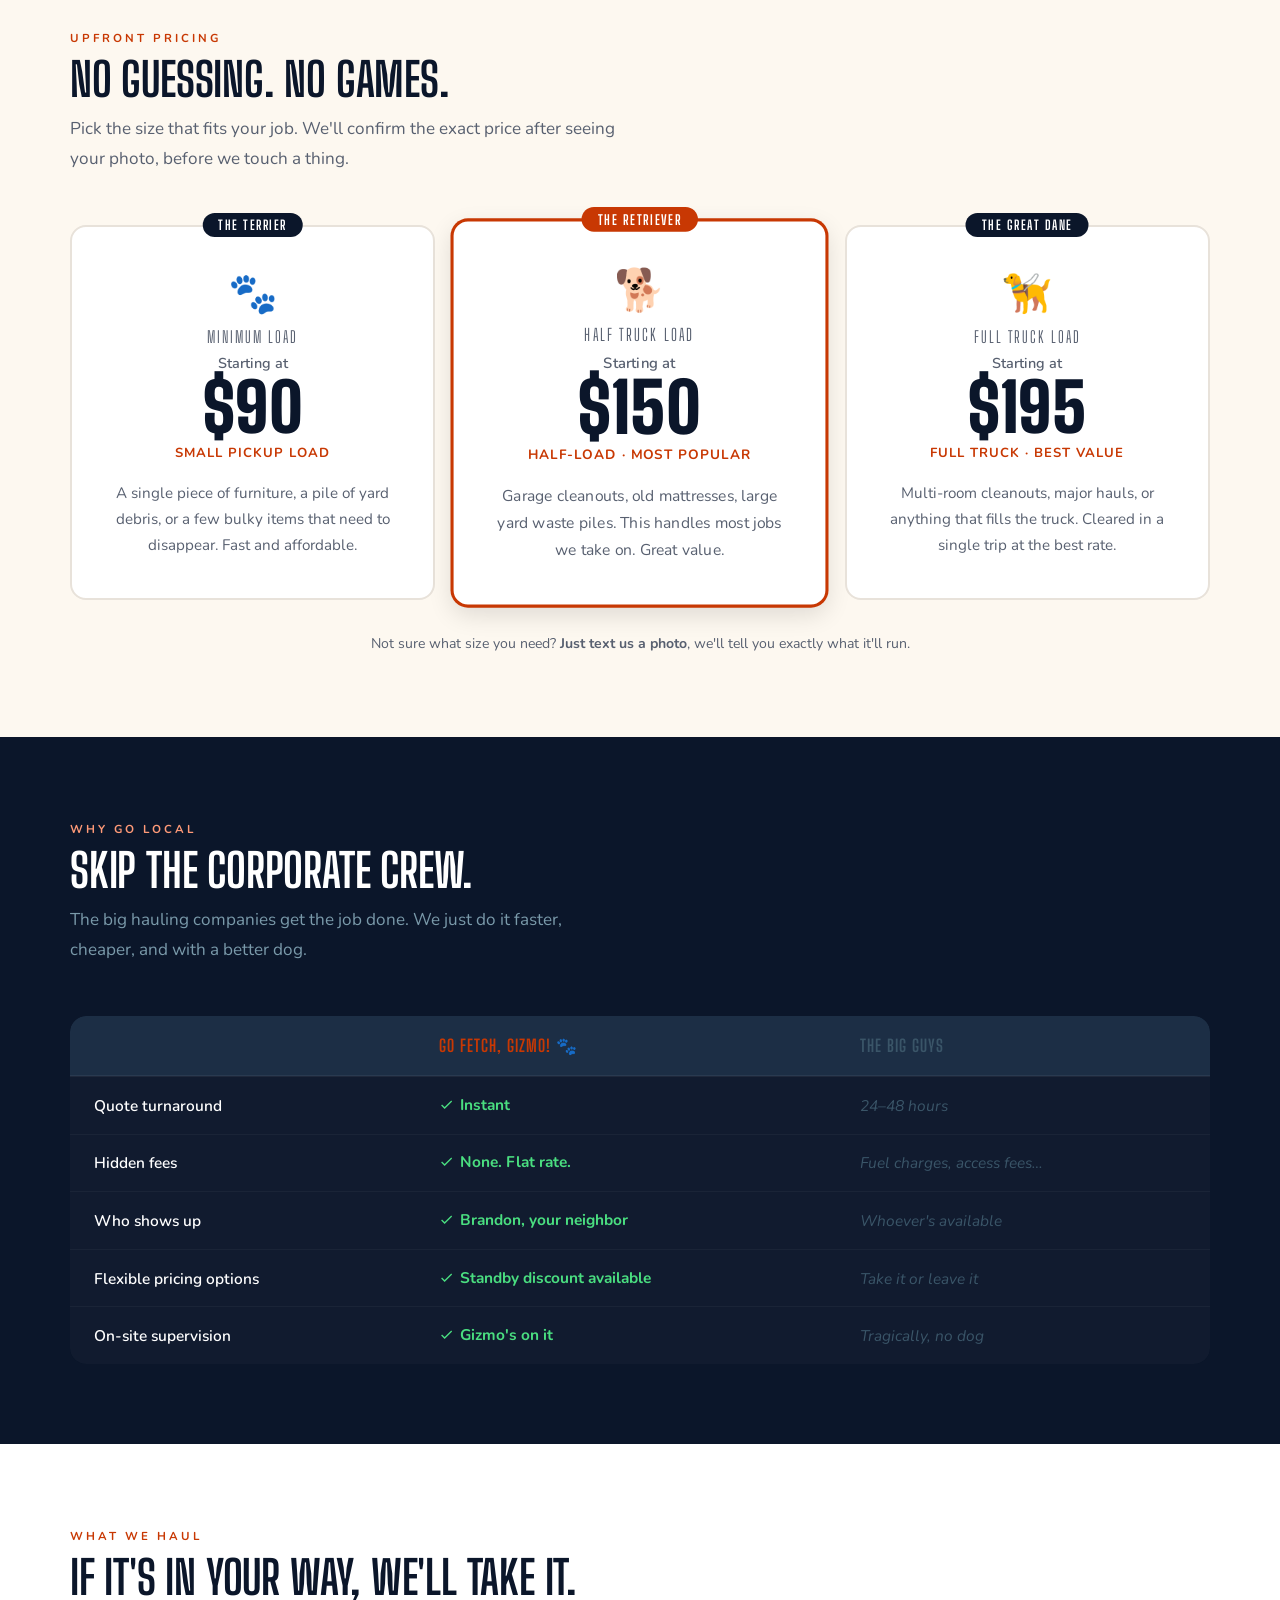
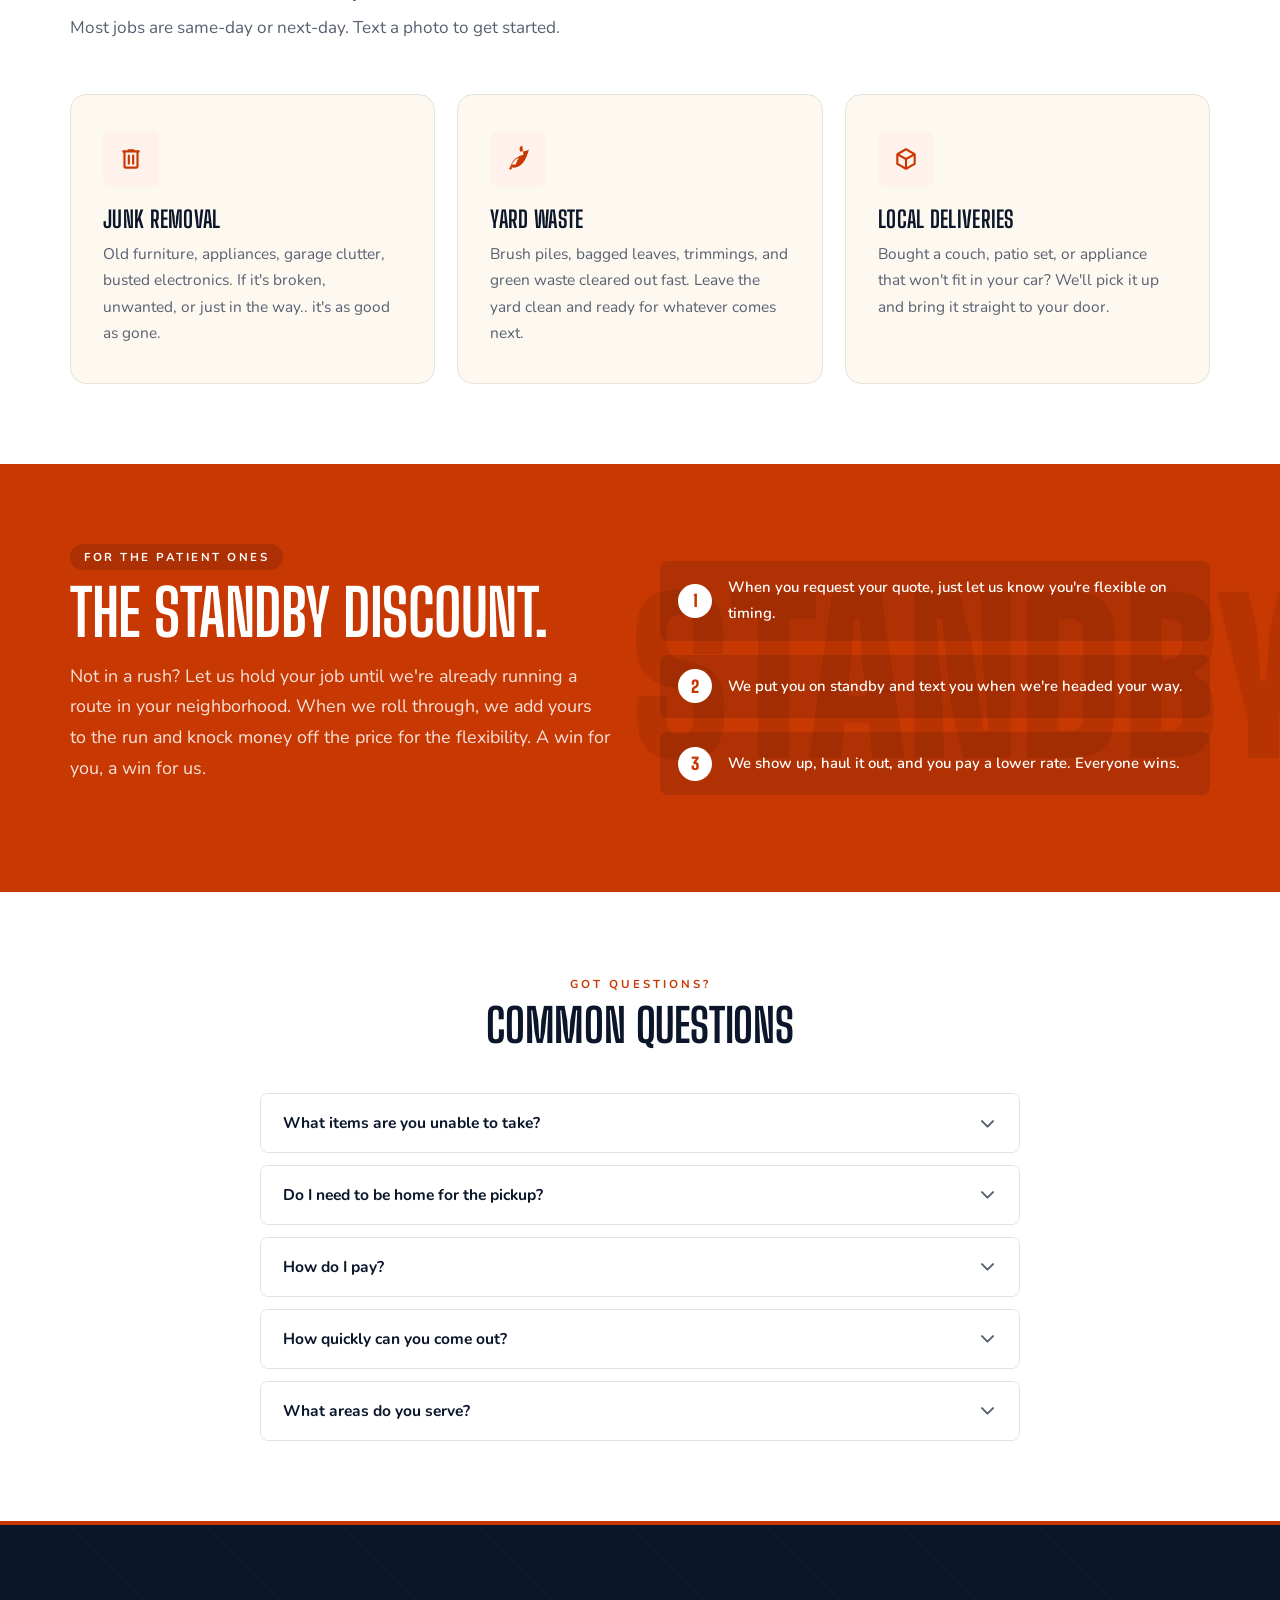
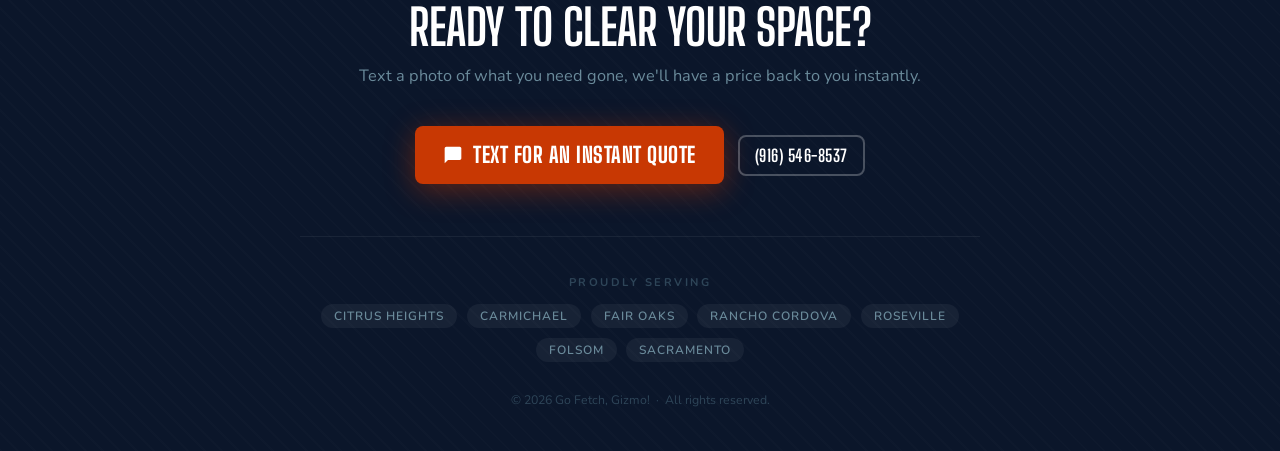
==== commit f95332b4: "feat: 1-click email outreach engine using gofetchgizmo@gmail.com across CRM touchpoints" ====
--- a/app/index.html
+++ b/app/index.html
@@ -1,11 +1,13 @@
 <!DOCTYPE html>
 <html lang="en">
+
 <head>
     <meta charset="UTF-8">
     <meta name="viewport" content="width=device-width, initial-scale=1.0">
     <title>Go fetch, Gizmo! | Local Hauling & Deliveries</title>
     <meta name="title" content="Go fetch, Gizmo! | Local Hauling & Deliveries">
-    <meta name="description" content="Fast, affordable junk hauling and local deliveries in Citrus Heights. Starting at just $90. Text a photo for a fast quote!">
+    <meta name="description"
+        content="Fast, affordable junk hauling and local deliveries in Citrus Heights. Starting at just $90. Text a photo for a fast quote!">
 
     <link rel="icon" type="image/png" sizes="32x32" href="/favicon-32x32.png">
     <link rel="icon" type="image/png" sizes="16x16" href="/favicon-16x16.png">
@@ -14,7 +16,8 @@
     <meta property="og:type" content="website">
     <meta property="og:url" content="https://gofetchgizmo.com/">
     <meta property="og:title" content="Go fetch, Gizmo! | Hauling Service">
-    <meta property="og:description" content="Affordable junk hauling and deliveries in Citrus Heights. We fetch what you cannot!">
+    <meta property="og:description"
+        content="Affordable junk hauling and deliveries in Citrus Heights. We fetch what you cannot!">
     <meta property="og:image" content="https://gofetchgizmo.com/link-preview.png">
 
     <script type="application/ld+json">
@@ -37,33 +40,44 @@
 
     <link rel="preconnect" href="https://fonts.googleapis.com">
     <link rel="preconnect" href="https://fonts.gstatic.com" crossorigin>
-    <link href="https://fonts.googleapis.com/css2?family=Big+Shoulders+Display:wght@700;800;900&family=Nunito:wght@400;500;600;700&display=swap" rel="stylesheet">
+    <link
+        href="https://fonts.googleapis.com/css2?family=Big+Shoulders+Display:wght@700;800;900&family=Nunito:wght@400;500;600;700&display=swap"
+        rel="stylesheet">
     <link rel="stylesheet" href="/estimator.css">
 
     <style>
         :root {
-            --navy:        #0B162A;
-            --navy-mid:    #132035;
-            --navy-light:  #1C2E45;
-            --orange:      #C83803;
-            --orange-up:   #E04004;
+            --navy: #0B162A;
+            --navy-mid: #132035;
+            --navy-light: #1C2E45;
+            --orange: #C83803;
+            --orange-up: #E04004;
             --orange-pale: #FFF1EB;
-            --cream:       #FDF8F0;
-            --white:       #FFFFFF;
-            --gold:        #F59E0B;
-            --green:       #22C55E;
-            --text:        #1A1A2E;
-            --muted:       #586070;
-            --border:      #E8E2DA;
-            --r:           8px;
-            --r-lg:        16px;
-            --sh-sm:       0 2px 8px rgba(0,0,0,.06);
-            --sh-md:       0 8px 24px rgba(0,0,0,.12);
-            --sh-lg:       0 20px 50px rgba(0,0,0,.18);
-        }
-
-        *, *::before, *::after { margin:0; padding:0; box-sizing:border-box; }
-        html { scroll-behavior: smooth; }
+            --cream: #FDF8F0;
+            --white: #FFFFFF;
+            --gold: #F59E0B;
+            --green: #22C55E;
+            --text: #1A1A2E;
+            --muted: #586070;
+            --border: #E8E2DA;
+            --r: 8px;
+            --r-lg: 16px;
+            --sh-sm: 0 2px 8px rgba(0, 0, 0, .06);
+            --sh-md: 0 8px 24px rgba(0, 0, 0, .12);
+            --sh-lg: 0 20px 50px rgba(0, 0, 0, .18);
+        }
+
+        *,
+        *::before,
+        *::after {
+            margin: 0;
+            padding: 0;
+            box-sizing: border-box;
+        }
+
+        html {
+            scroll-behavior: smooth;
+        }
 
         body {
             font-family: 'Nunito', sans-serif;
@@ -80,6 +94,7 @@
             line-height: .92;
             letter-spacing: -.5px;
         }
+
         h2 {
             font-family: 'Big Shoulders Display', sans-serif;
             text-transform: uppercase;
@@ -88,6 +103,7 @@
             letter-spacing: -.2px;
             color: var(--navy);
         }
+
         h3 {
             font-family: 'Big Shoulders Display', sans-serif;
             text-transform: uppercase;
@@ -95,7 +111,10 @@
             letter-spacing: .3px;
             color: var(--navy);
         }
-        p { line-height: 1.72; }
+
+        p {
+            line-height: 1.72;
+        }
 
         /* ─── SCROLL REVEAL ───────────────────────────────── */
         .rv {
@@ -103,974 +122,1618 @@
             transform: translateY(24px);
             transition: opacity .6s ease, transform .6s ease;
         }
-        .rv.in  { opacity:1; transform:translateY(0); }
-        .rv.d1  { transition-delay:.10s; }
-        .rv.d2  { transition-delay:.20s; }
-        .rv.d3  { transition-delay:.30s; }
-        .rv.d4  { transition-delay:.40s; }
+
+        .rv.in {
+            opacity: 1;
+            transform: translateY(0);
+        }
+
+        .rv.d1 {
+            transition-delay: .10s;
+        }
+
+        .rv.d2 {
+            transition-delay: .20s;
+        }
+
+        .rv.d3 {
+            transition-delay: .30s;
+        }
+
+        .rv.d4 {
+            transition-delay: .40s;
+        }
 
         /* ─── HEADER ──────────────────────────────────────── */
         .site-header {
-            position: sticky; top: 0; z-index: 100;
+            position: sticky;
+            top: 0;
+            z-index: 100;
             background: var(--navy);
             border-bottom: 3px solid var(--orange);
             transition: box-shadow .3s;
         }
-        .site-header.scrolled { box-shadow: 0 4px 24px rgba(0,0,0,.35); }
+
+        .site-header.scrolled {
+            box-shadow: 0 4px 24px rgba(0, 0, 0, .35);
+        }
 
         .header-inner {
-            max-width: 1140px; margin: 0 auto;
+            max-width: 1140px;
+            margin: 0 auto;
             padding: .9rem 1.5rem;
-            display: flex; align-items: center;
-            justify-content: space-between; gap: 1rem;
+            display: flex;
+            align-items: center;
+            justify-content: space-between;
+            gap: 1rem;
             flex-wrap: wrap;
         }
 
         .logo {
-            display: flex; align-items: center; gap: 10px;
-            text-decoration: none; color: var(--white);
+            display: flex;
+            align-items: center;
+            gap: 10px;
+            text-decoration: none;
+            color: var(--white);
             font-family: 'Big Shoulders Display', sans-serif;
-            font-size: 1.6rem; font-weight: 800;
-            text-transform: uppercase; letter-spacing: .5px; line-height: 1;
-        }
-        .logo svg { flex-shrink:0; }
+            font-size: 1.6rem;
+            font-weight: 800;
+            text-transform: uppercase;
+            letter-spacing: .5px;
+            line-height: 1;
+        }
+
+        .logo svg {
+            flex-shrink: 0;
+        }
+
         .logo-sub {
             font-family: 'Nunito', sans-serif;
-            font-size: .63rem; font-weight: 700;
-            color: var(--orange); text-transform: uppercase;
-            letter-spacing: 2px; display: block; margin-top: 3px;
-        }
-
-        .header-ctas { display: flex; align-items: center; gap: .65rem; }
+            font-size: .63rem;
+            font-weight: 700;
+            color: var(--orange);
+            text-transform: uppercase;
+            letter-spacing: 2px;
+            display: block;
+            margin-top: 3px;
+        }
+
+        .header-ctas {
+            display: flex;
+            align-items: center;
+            gap: .65rem;
+        }
 
         .btn-call {
-            display: flex; align-items: center; gap: 6px;
+            display: flex;
+            align-items: center;
+            gap: 6px;
             background: transparent;
-            border: 2px solid rgba(255,255,255,.2);
-            color: var(--white); text-decoration: none;
-            padding: 8px 15px; border-radius: var(--r);
+            border: 2px solid rgba(255, 255, 255, .2);
+            color: var(--white);
+            text-decoration: none;
+            padding: 8px 15px;
+            border-radius: var(--r);
             font-family: 'Big Shoulders Display', sans-serif;
-            font-size: 1.05rem; font-weight: 700;
-            text-transform: uppercase; letter-spacing: .5px;
+            font-size: 1.05rem;
+            font-weight: 700;
+            text-transform: uppercase;
+            letter-spacing: .5px;
             transition: border-color .2s, background .2s;
         }
-        .btn-call:hover { border-color: var(--orange); background: rgba(200,56,3,.12); }
+
+        .btn-call:hover {
+            border-color: var(--orange);
+            background: rgba(200, 56, 3, .12);
+        }
 
         .btn-header-cta {
-            display: flex; align-items: center; gap: 6px;
-            background: var(--orange); color: var(--white);
-            text-decoration: none; padding: 10px 18px; border-radius: var(--r);
+            display: flex;
+            align-items: center;
+            gap: 6px;
+            background: var(--orange);
+            color: var(--white);
+            text-decoration: none;
+            padding: 10px 18px;
+            border-radius: var(--r);
             font-family: 'Big Shoulders Display', sans-serif;
-            font-size: 1.05rem; font-weight: 800;
-            text-transform: uppercase; letter-spacing: .5px;
+            font-size: 1.05rem;
+            font-weight: 800;
+            text-transform: uppercase;
+            letter-spacing: .5px;
             transition: background .2s, transform .15s;
             white-space: nowrap;
         }
-        .btn-header-cta:hover { background: var(--orange-up); transform: translateY(-1px); }
+
+        .btn-header-cta:hover {
+            background: var(--orange-up);
+            transform: translateY(-1px);
+        }
 
         /* ─── HERO ────────────────────────────────────────── */
         .hero {
             background: var(--navy);
             padding: 4.5rem 1.5rem 5rem;
-            overflow: hidden; position: relative;
-        }
+            overflow: hidden;
+            position: relative;
+        }
+
         .hero::before {
             content: '';
-            position: absolute; inset: 0;
+            position: absolute;
+            inset: 0;
             background-image:
-                linear-gradient(rgba(255,255,255,.025) 1px, transparent 1px),
-                linear-gradient(90deg, rgba(255,255,255,.025) 1px, transparent 1px);
+                linear-gradient(rgba(255, 255, 255, .025) 1px, transparent 1px),
+                linear-gradient(90deg, rgba(255, 255, 255, .025) 1px, transparent 1px);
             background-size: 52px 52px;
             pointer-events: none;
         }
+
         .hero::after {
             content: '';
-            position: absolute; top: -120px; right: -120px;
-            width: 560px; height: 560px;
-            background: radial-gradient(circle, rgba(200,56,3,.2) 0%, transparent 68%);
+            position: absolute;
+            top: -120px;
+            right: -120px;
+            width: 560px;
+            height: 560px;
+            background: radial-gradient(circle, rgba(200, 56, 3, .2) 0%, transparent 68%);
             pointer-events: none;
         }
 
         .hero-inner {
-            max-width: 1140px; margin: 0 auto;
-            display: grid; grid-template-columns: 1fr;
-            gap: 3rem; align-items: center;
-            position: relative; z-index: 1;
+            max-width: 1140px;
+            margin: 0 auto;
+            display: grid;
+            grid-template-columns: 1fr;
+            gap: 3rem;
+            align-items: center;
+            position: relative;
+            z-index: 1;
         }
 
         .hero-eyebrow {
-            display: inline-flex; align-items: center; gap: 9px;
-            background: rgba(200,56,3,.15);
-            border: 1px solid rgba(200,56,3,.4);
+            display: inline-flex;
+            align-items: center;
+            gap: 9px;
+            background: rgba(200, 56, 3, .15);
+            border: 1px solid rgba(200, 56, 3, .4);
             color: #FF9A78;
-            font-size: .78rem; font-weight: 700;
-            text-transform: uppercase; letter-spacing: 2px;
-            padding: 6px 14px; border-radius: 40px; margin-bottom: 1.5rem;
-        }
+            font-size: .78rem;
+            font-weight: 700;
+            text-transform: uppercase;
+            letter-spacing: 2px;
+            padding: 6px 14px;
+            border-radius: 40px;
+            margin-bottom: 1.5rem;
+        }
+
         .eyebrow-pulse {
-            width: 7px; height: 7px;
-            background: var(--orange); border-radius: 50%;
+            width: 7px;
+            height: 7px;
+            background: var(--orange);
+            border-radius: 50%;
             animation: pulse 2s infinite;
         }
-        @keyframes pulse { 0%,100%{opacity:1;transform:scale(1)} 50%{opacity:.4;transform:scale(.65)} }
+
+        @keyframes pulse {
+
+            0%,
+            100% {
+                opacity: 1;
+                transform: scale(1)
+            }
+
+            50% {
+                opacity: .4;
+                transform: scale(.65)
+            }
+        }
 
         .hero-headline {
             font-size: clamp(3.4rem, 8vw, 6.2rem);
-            color: var(--white); margin-bottom: 1.35rem;
-        }
-        .hero-headline .accent { color: var(--orange); }
+            color: var(--white);
+            margin-bottom: 1.35rem;
+        }
+
+        .hero-headline .accent {
+            color: var(--orange);
+        }
 
         .hero-sub {
-            color: #96AABB; font-size: 1.18rem;
-            max-width: 490px; margin-bottom: 2.25rem; line-height: 1.68;
+            color: #96AABB;
+            font-size: 1.18rem;
+            max-width: 490px;
+            margin-bottom: 2.25rem;
+            line-height: 1.68;
         }
 
         .hero-cta-row {
-            display: flex; flex-wrap: wrap;
-            gap: 1rem; align-items: center; margin-bottom: 2.25rem;
+            display: flex;
+            flex-wrap: wrap;
+            gap: 1rem;
+            align-items: center;
+            margin-bottom: 2.25rem;
         }
 
         .btn-primary {
-            display: inline-flex; align-items: center; gap: 10px;
-            background: var(--orange); color: var(--white);
-            text-decoration: none; padding: 16px 28px; border-radius: var(--r);
+            display: inline-flex;
+            align-items: center;
+            gap: 10px;
+            background: var(--orange);
+            color: var(--white);
+            text-decoration: none;
+            padding: 16px 28px;
+            border-radius: var(--r);
             font-family: 'Big Shoulders Display', sans-serif;
-            font-size: 1.35rem; font-weight: 800;
-            text-transform: uppercase; letter-spacing: .5px;
-            box-shadow: 0 6px 30px rgba(200,56,3,.45);
+            font-size: 1.35rem;
+            font-weight: 800;
+            text-transform: uppercase;
+            letter-spacing: .5px;
+            box-shadow: 0 6px 30px rgba(200, 56, 3, .45);
             transition: background .2s, transform .2s, box-shadow .2s;
         }
+
         .btn-primary:hover {
-            background: var(--orange-up); transform: translateY(-2px);
-            box-shadow: 0 10px 40px rgba(200,56,3,.55);
+            background: var(--orange-up);
+            transform: translateY(-2px);
+            box-shadow: 0 10px 40px rgba(200, 56, 3, .55);
         }
 
         .btn-ghost-hero {
-            display: inline-flex; align-items: center; gap: 7px;
-            color: #8AAABB; text-decoration: none;
-            font-size: .97rem; font-weight: 600;
+            display: inline-flex;
+            align-items: center;
+            gap: 7px;
+            color: #8AAABB;
+            text-decoration: none;
+            font-size: .97rem;
+            font-weight: 600;
             transition: color .2s;
         }
-        .btn-ghost-hero:hover { color: var(--white); }
+
+        .btn-ghost-hero:hover {
+            color: var(--white);
+        }
 
         .hero-trust-row {
-            display: flex; flex-wrap: wrap; gap: 1.4rem;
-        }
+            display: flex;
+            flex-wrap: wrap;
+            gap: 1.4rem;
+        }
+
         .hero-trust-item {
-            display: flex; align-items: center; gap: 7px;
-            color: #6A8A9A; font-size: .88rem; font-weight: 600;
+            display: flex;
+            align-items: center;
+            gap: 7px;
+            color: #6A8A9A;
+            font-size: .88rem;
+            font-weight: 600;
         }
 
         /* ─── TRUST BAR ───────────────────────────────────── */
-        .trust-bar { background: var(--orange); overflow: hidden; }
+        .trust-bar {
+            background: var(--orange);
+            overflow: hidden;
+        }
+
         .trust-bar-scroll {
-            display: flex; overflow-x: auto; scrollbar-width: none;
-        }
-        .trust-bar-scroll::-webkit-scrollbar { display: none; }
+            display: flex;
+            overflow-x: auto;
+            scrollbar-width: none;
+        }
+
+        .trust-bar-scroll::-webkit-scrollbar {
+            display: none;
+        }
+
         .trust-item {
-            display: flex; align-items: center; gap: 9px;
+            display: flex;
+            align-items: center;
+            gap: 9px;
             padding: 1rem 2rem;
-            color: var(--white); font-weight: 700;
-            font-size: .84rem; text-transform: uppercase; letter-spacing: 1.2px;
-            white-space: nowrap; flex-shrink: 0;
-            border-right: 1px solid rgba(255,255,255,.2);
-        }
-        .trust-item:last-child { border-right: none; }
+            color: var(--white);
+            font-weight: 700;
+            font-size: .84rem;
+            text-transform: uppercase;
+            letter-spacing: 1.2px;
+            white-space: nowrap;
+            flex-shrink: 0;
+            border-right: 1px solid rgba(255, 255, 255, .2);
+        }
+
+        .trust-item:last-child {
+            border-right: none;
+        }
 
         /* ─── SECTION SHELL ───────────────────────────────── */
-        .section { padding: 5rem 1.5rem; }
-        .section-inner { max-width: 1140px; margin: 0 auto; }
+        .section {
+            padding: 5rem 1.5rem;
+        }
+
+        .section-inner {
+            max-width: 1140px;
+            margin: 0 auto;
+        }
+
         .sec-label {
             display: inline-block;
-            font-size: .72rem; font-weight: 700;
-            text-transform: uppercase; letter-spacing: 3px;
-            color: var(--orange); margin-bottom: .65rem;
-        }
+            font-size: .72rem;
+            font-weight: 700;
+            text-transform: uppercase;
+            letter-spacing: 3px;
+            color: var(--orange);
+            margin-bottom: .65rem;
+        }
+
         .sec-sub {
-            color: var(--muted); font-size: 1.07rem;
-            max-width: 560px; margin-bottom: 3.25rem; line-height: 1.7;
+            color: var(--muted);
+            font-size: 1.07rem;
+            max-width: 560px;
+            margin-bottom: 3.25rem;
+            line-height: 1.7;
         }
 
         /* ─── HOW IT WORKS ────────────────────────────────── */
-        .how-bg { background: var(--white); }
-        .steps { display: grid; grid-template-columns: 1fr; gap: 0; }
+        .how-bg {
+            background: var(--white);
+        }
+
+        .steps {
+            display: grid;
+            grid-template-columns: 1fr;
+            gap: 0;
+        }
+
         .step {
-            display: flex; gap: 1.5rem; padding: 2.4rem 0;
+            display: flex;
+            gap: 1.5rem;
+            padding: 2.4rem 0;
             border-bottom: 1px solid var(--border);
             align-items: flex-start;
         }
-        .step:last-child { border-bottom: none; }
+
+        .step:last-child {
+            border-bottom: none;
+        }
+
         .step-n {
-            width: 54px; height: 54px; flex-shrink: 0;
-            border-radius: 50%; display: flex;
-            align-items: center; justify-content: center;
+            width: 54px;
+            height: 54px;
+            flex-shrink: 0;
+            border-radius: 50%;
+            display: flex;
+            align-items: center;
+            justify-content: center;
             font-family: 'Big Shoulders Display', sans-serif;
-            font-size: 1.45rem; font-weight: 900;
-        }
-        .s1 .step-n { background: var(--orange); color: var(--white); }
-        .s2 .step-n { background: var(--navy); color: var(--white); }
-        .s3 .step-n { background: var(--navy); color: var(--white); }
-        .step-content h3 { margin-bottom: .4rem; }
-        .step-content p { color: var(--muted); margin: 0; font-size: .975rem; }
+            font-size: 1.45rem;
+            font-weight: 900;
+        }
+
+        .s1 .step-n {
+            background: var(--orange);
+            color: var(--white);
+        }
+
+        .s2 .step-n {
+            background: var(--navy);
+            color: var(--white);
+        }
+
+        .s3 .step-n {
+            background: var(--navy);
+            color: var(--white);
+        }
+
+        .step-content h3 {
+            margin-bottom: .4rem;
+        }
+
+        .step-content p {
+            color: var(--muted);
+            margin: 0;
+            font-size: .975rem;
+        }
 
         /* ─── PRICING ─────────────────────────────────────── */
-        .pricing-bg { background: var(--cream); }
+        .pricing-bg {
+            background: var(--cream);
+        }
+
         .pricing-grid {
-            display: grid; grid-template-columns: 1fr; gap: 1.4rem;
-        }
+            display: grid;
+            grid-template-columns: 1fr;
+            gap: 1.4rem;
+        }
+
         .price-card {
             background: var(--white);
             border: 2px solid var(--border);
             border-radius: var(--r-lg);
             padding: 2.5rem 2rem;
-            text-align: center; position: relative;
+            text-align: center;
+            position: relative;
             transition: transform .25s, box-shadow .25s, border-color .25s;
         }
-        .price-card:hover { transform: translateY(-4px); box-shadow: var(--sh-md); }
+
+        .price-card:hover {
+            transform: translateY(-4px);
+            box-shadow: var(--sh-md);
+        }
+
         .price-card.featured {
             border-color: var(--orange);
             box-shadow: 0 0 0 1px var(--orange), var(--sh-md);
         }
+
         .price-badge {
-            position: absolute; top: -14px; left: 50%; transform: translateX(-50%);
-            background: var(--navy); color: var(--white);
+            position: absolute;
+            top: -14px;
+            left: 50%;
+            transform: translateX(-50%);
+            background: var(--navy);
+            color: var(--white);
             font-family: 'Big Shoulders Display', sans-serif;
-            font-size: .82rem; font-weight: 700;
-            text-transform: uppercase; letter-spacing: 1.5px;
-            padding: 4px 16px; border-radius: 30px; white-space: nowrap;
-        }
-        .price-card.featured .price-badge { background: var(--orange); }
-        .price-emoji { font-size: 2.5rem; margin-bottom: .4rem; }
+            font-size: .82rem;
+            font-weight: 700;
+            text-transform: uppercase;
+            letter-spacing: 1.5px;
+            padding: 4px 16px;
+            border-radius: 30px;
+            white-space: nowrap;
+        }
+
+        .price-card.featured .price-badge {
+            background: var(--orange);
+        }
+
+        .price-emoji {
+            font-size: 2.5rem;
+            margin-bottom: .4rem;
+        }
+
         .price-tier {
             font-family: 'Big Shoulders Display', sans-serif;
-            font-size: 1rem; color: var(--muted);
-            text-transform: uppercase; letter-spacing: 2px; margin-bottom: .65rem;
-        }
+            font-size: 1rem;
+            color: var(--muted);
+            text-transform: uppercase;
+            letter-spacing: 2px;
+            margin-bottom: .65rem;
+        }
+
         .price-big {
             font-family: 'Big Shoulders Display', sans-serif;
-            font-size: 4.2rem; font-weight: 900;
-            color: var(--navy); line-height: 1; margin-bottom: .2rem;
-        }
+            font-size: 4.2rem;
+            font-weight: 900;
+            color: var(--navy);
+            line-height: 1;
+            margin-bottom: .2rem;
+        }
+
         .price-from {
-            font-size: .9rem; font-weight: 600;
-            color: var(--muted); display: block;
-            margin-bottom: .2rem; font-family: 'Nunito', sans-serif;
-            text-transform: none; letter-spacing: 0;
-        }
+            font-size: .9rem;
+            font-weight: 600;
+            color: var(--muted);
+            display: block;
+            margin-bottom: .2rem;
+            font-family: 'Nunito', sans-serif;
+            text-transform: none;
+            letter-spacing: 0;
+        }
+
         .price-size {
-            color: var(--orange); font-weight: 700; font-size: .82rem;
-            text-transform: uppercase; letter-spacing: 1px; margin-bottom: 1.1rem;
-        }
-        .price-desc { color: var(--muted); font-size: .95rem; margin: 0; }
+            color: var(--orange);
+            font-weight: 700;
+            font-size: .82rem;
+            text-transform: uppercase;
+            letter-spacing: 1px;
+            margin-bottom: 1.1rem;
+        }
+
+        .price-desc {
+            color: var(--muted);
+            font-size: .95rem;
+            margin: 0;
+        }
+
         .price-footnote {
-            text-align: center; color: var(--muted); font-size: .88rem;
+            text-align: center;
+            color: var(--muted);
+            font-size: .88rem;
             margin-top: 2rem;
         }
 
         /* ─── COMPARE TABLE ───────────────────────────────── */
-        .compare-bg { background: var(--navy); }
-        .compare-bg .sec-label { color: #FF9A78; }
-        .compare-bg h2 { color: var(--white); }
-        .compare-bg .sec-sub { color: #7A9AAA; }
-        .compare-wrap { overflow-x: auto; border-radius: var(--r-lg); }
+        .compare-bg {
+            background: var(--navy);
+        }
+
+        .compare-bg .sec-label {
+            color: #FF9A78;
+        }
+
+        .compare-bg h2 {
+            color: var(--white);
+        }
+
+        .compare-bg .sec-sub {
+            color: #7A9AAA;
+        }
+
+        .compare-wrap {
+            overflow-x: auto;
+            border-radius: var(--r-lg);
+        }
+
         .compare-table {
-            width: 100%; border-collapse: collapse;
-            border-radius: var(--r-lg); overflow: hidden;
+            width: 100%;
+            border-collapse: collapse;
+            border-radius: var(--r-lg);
+            overflow: hidden;
             box-shadow: var(--sh-lg);
         }
-        .compare-table thead tr { background: var(--navy-light); }
+
+        .compare-table thead tr {
+            background: var(--navy-light);
+        }
+
         .compare-table th {
-            padding: 1.2rem 1.5rem; text-align: left;
+            padding: 1.2rem 1.5rem;
+            text-align: left;
             font-family: 'Big Shoulders Display', sans-serif;
-            font-size: 1.05rem; text-transform: uppercase;
+            font-size: 1.05rem;
+            text-transform: uppercase;
             letter-spacing: 1px;
-            border-bottom: 2px solid rgba(255,255,255,.06);
-        }
-        .compare-table th.col-us { color: var(--orange); }
-        .compare-table th.col-them { color: #3A5568; }
-        .compare-table th.col-attr { color: #5A7080; }
+            border-bottom: 2px solid rgba(255, 255, 255, .06);
+        }
+
+        .compare-table th.col-us {
+            color: var(--orange);
+        }
+
+        .compare-table th.col-them {
+            color: #3A5568;
+        }
+
+        .compare-table th.col-attr {
+            color: #5A7080;
+        }
+
         .compare-table tbody tr {
-            background: rgba(255,255,255,.025);
-            border-bottom: 1px solid rgba(255,255,255,.04);
+            background: rgba(255, 255, 255, .025);
+            border-bottom: 1px solid rgba(255, 255, 255, .04);
             transition: background .2s;
         }
-        .compare-table tbody tr:hover { background: rgba(255,255,255,.05); }
-        .compare-table tbody tr:last-child { border-bottom: none; }
-        .compare-table td { padding: 1.05rem 1.5rem; font-size: .965rem; color: #8AAABB; }
-        .compare-table td:first-child { color: var(--white); font-weight: 600; }
+
+        .compare-table tbody tr:hover {
+            background: rgba(255, 255, 255, .05);
+        }
+
+        .compare-table tbody tr:last-child {
+            border-bottom: none;
+        }
+
+        .compare-table td {
+            padding: 1.05rem 1.5rem;
+            font-size: .965rem;
+            color: #8AAABB;
+        }
+
+        .compare-table td:first-child {
+            color: var(--white);
+            font-weight: 600;
+        }
+
         .win {
-            display: inline-flex; align-items: center; gap: 6px;
-            color: #4ADE80; font-weight: 700;
-        }
-        .lose { color: #3A5568; font-style: italic; }
+            display: inline-flex;
+            align-items: center;
+            gap: 6px;
+            color: #4ADE80;
+            font-weight: 700;
+        }
+
+        .lose {
+            color: #3A5568;
+            font-style: italic;
+        }
 
         /* ─── SERVICES ────────────────────────────────────── */
-        .services-bg { background: var(--white); }
-        .services-grid { display: grid; grid-template-columns: 1fr; gap: 1.4rem; }
+        .services-bg {
+            background: var(--white);
+        }
+
+        .services-grid {
+            display: grid;
+            grid-template-columns: 1fr;
+            gap: 1.4rem;
+        }
+
         .service-card {
             background: var(--cream);
             border: 1px solid var(--border);
-            border-radius: var(--r-lg); padding: 2.25rem 2rem;
+            border-radius: var(--r-lg);
+            padding: 2.25rem 2rem;
             transition: transform .25s, box-shadow .25s;
-            position: relative; overflow: hidden;
-        }
+            position: relative;
+            overflow: hidden;
+        }
+
         .service-card::after {
-            content: ''; position: absolute; bottom:0; left:0;
-            width: 0; height: 3px; background: var(--orange);
+            content: '';
+            position: absolute;
+            bottom: 0;
+            left: 0;
+            width: 0;
+            height: 3px;
+            background: var(--orange);
             transition: width .35s ease;
         }
-        .service-card:hover::after { width: 100%; }
-        .service-card:hover { transform: translateY(-3px); box-shadow: var(--sh-md); }
+
+        .service-card:hover::after {
+            width: 100%;
+        }
+
+        .service-card:hover {
+            transform: translateY(-3px);
+            box-shadow: var(--sh-md);
+        }
+
         .svc-icon {
-            width: 56px; height: 56px;
-            background: var(--orange-pale); border-radius: var(--r);
-            display: flex; align-items: center; justify-content: center;
+            width: 56px;
+            height: 56px;
+            background: var(--orange-pale);
+            border-radius: var(--r);
+            display: flex;
+            align-items: center;
+            justify-content: center;
             margin-bottom: 1.15rem;
         }
-        .svc-icon svg { width: 26px; height: 26px; fill: var(--orange); }
-        .service-card h3 { margin-bottom: .45rem; }
-        .service-card p { color: var(--muted); margin: 0; font-size: .965rem; }
+
+        .svc-icon svg {
+            width: 26px;
+            height: 26px;
+            fill: var(--orange);
+        }
+
+        .service-card h3 {
+            margin-bottom: .45rem;
+        }
+
+        .service-card p {
+            color: var(--muted);
+            margin: 0;
+            font-size: .965rem;
+        }
 
         /* ─── STANDBY ─────────────────────────────────────── */
         .standby-wrap {
             background: var(--orange);
             padding: 5rem 1.5rem;
-            position: relative; overflow: hidden;
-        }
+            position: relative;
+            overflow: hidden;
+        }
+
         .standby-wrap::before {
             content: 'STANDBY';
-            position: absolute; right: -2rem; top: 50%;
+            position: absolute;
+            right: -2rem;
+            top: 50%;
             transform: translateY(-50%);
             font-family: 'Big Shoulders Display', sans-serif;
-            font-size: clamp(5rem, 18vw, 13rem); font-weight: 900;
-            color: rgba(0,0,0,.08); white-space: nowrap;
-            pointer-events: none; text-transform: uppercase; line-height: 1;
-        }
+            font-size: clamp(5rem, 18vw, 13rem);
+            font-weight: 900;
+            color: rgba(0, 0, 0, .08);
+            white-space: nowrap;
+            pointer-events: none;
+            text-transform: uppercase;
+            line-height: 1;
+        }
+
         .standby-inner {
-            max-width: 1140px; margin: 0 auto;
-            display: grid; grid-template-columns: 1fr;
-            gap: 2.5rem; align-items: center; position: relative; z-index: 1;
-        }
+            max-width: 1140px;
+            margin: 0 auto;
+            display: grid;
+            grid-template-columns: 1fr;
+            gap: 2.5rem;
+            align-items: center;
+            position: relative;
+            z-index: 1;
+        }
+
         .standby-chip {
             display: inline-block;
-            background: rgba(0,0,0,.14); color: var(--white);
-            font-size: .72rem; font-weight: 700;
-            text-transform: uppercase; letter-spacing: 2.5px;
-            padding: 5px 14px; border-radius: 30px; margin-bottom: .9rem;
-        }
-        .standby-title { font-size: clamp(2.25rem, 6vw, 4rem); color: var(--white); margin-bottom: 1.1rem; }
-        .standby-body { color: rgba(255,255,255,.85); font-size: 1.12rem; max-width: 540px; margin-bottom: 1.75rem; }
-        .standby-steps { display: flex; flex-direction: column; gap: .9rem; }
+            background: rgba(0, 0, 0, .14);
+            color: var(--white);
+            font-size: .72rem;
+            font-weight: 700;
+            text-transform: uppercase;
+            letter-spacing: 2.5px;
+            padding: 5px 14px;
+            border-radius: 30px;
+            margin-bottom: .9rem;
+        }
+
+        .standby-title {
+            font-size: clamp(2.25rem, 6vw, 4rem);
+            color: var(--white);
+            margin-bottom: 1.1rem;
+        }
+
+        .standby-body {
+            color: rgba(255, 255, 255, .85);
+            font-size: 1.12rem;
+            max-width: 540px;
+            margin-bottom: 1.75rem;
+        }
+
+        .standby-steps {
+            display: flex;
+            flex-direction: column;
+            gap: .9rem;
+        }
+
         .sb-step {
-            display: flex; align-items: center; gap: 1rem;
-            background: rgba(0,0,0,.12); border-radius: var(--r); padding: .9rem 1.15rem;
-        }
+            display: flex;
+            align-items: center;
+            gap: 1rem;
+            background: rgba(0, 0, 0, .12);
+            border-radius: var(--r);
+            padding: .9rem 1.15rem;
+        }
+
         .sb-num {
-            width: 34px; height: 34px; flex-shrink: 0;
-            background: var(--white); color: var(--orange);
-            border-radius: 50%; display: flex;
-            align-items: center; justify-content: center;
+            width: 34px;
+            height: 34px;
+            flex-shrink: 0;
+            background: var(--white);
+            color: var(--orange);
+            border-radius: 50%;
+            display: flex;
+            align-items: center;
+            justify-content: center;
             font-family: 'Big Shoulders Display', sans-serif;
-            font-size: 1.05rem; font-weight: 900;
-        }
-        .sb-step p { color: var(--white); margin: 0; font-weight: 600; font-size: .93rem; }
+            font-size: 1.05rem;
+            font-weight: 900;
+        }
+
+        .sb-step p {
+            color: var(--white);
+            margin: 0;
+            font-weight: 600;
+            font-size: .93rem;
+        }
 
         /* ─── FAQ ─────────────────────────────────────────── */
-        .faq-bg { background: var(--white); }
+        .faq-bg {
+            background: var(--white);
+        }
+
         .faq-list {
-            max-width: 760px; margin: 0 auto;
-            display: flex; flex-direction: column; gap: .7rem;
-        }
+            max-width: 760px;
+            margin: 0 auto;
+            display: flex;
+            flex-direction: column;
+            gap: .7rem;
+        }
+
         .faq-item {
-            border: 1px solid var(--border); border-radius: var(--r);
-            overflow: hidden; transition: border-color .2s, box-shadow .2s;
-        }
+            border: 1px solid var(--border);
+            border-radius: var(--r);
+            overflow: hidden;
+            transition: border-color .2s, box-shadow .2s;
+        }
+
         .faq-item.open {
             border-color: var(--orange);
-            box-shadow: 0 0 0 3px rgba(200,56,3,.07);
-        }
+            box-shadow: 0 0 0 3px rgba(200, 56, 3, .07);
+        }
+
         .faq-q {
-            width: 100%; background: var(--white); border: none; cursor: pointer;
+            width: 100%;
+            background: var(--white);
+            border: none;
+            cursor: pointer;
             padding: 1.15rem 1.4rem;
-            display: flex; align-items: center;
-            justify-content: space-between; gap: 1rem;
-            text-align: left; font-family: 'Nunito', sans-serif;
-            font-size: .975rem; font-weight: 700; color: var(--navy);
+            display: flex;
+            align-items: center;
+            justify-content: space-between;
+            gap: 1rem;
+            text-align: left;
+            font-family: 'Nunito', sans-serif;
+            font-size: .975rem;
+            font-weight: 700;
+            color: var(--navy);
             transition: background .2s;
         }
-        .faq-q:hover { background: var(--cream); }
-        .faq-item.open .faq-q { color: var(--orange); }
+
+        .faq-q:hover {
+            background: var(--cream);
+        }
+
+        .faq-item.open .faq-q {
+            color: var(--orange);
+        }
+
         .faq-chev {
-            width: 19px; height: 19px; flex-shrink: 0;
-            color: var(--muted); transition: transform .3s;
-        }
-        .faq-item.open .faq-chev { transform: rotate(180deg); color: var(--orange); }
-        .faq-a { max-height: 0; overflow: hidden; transition: max-height .38s ease; }
-        .faq-item.open .faq-a { max-height: 300px; }
+            width: 19px;
+            height: 19px;
+            flex-shrink: 0;
+            color: var(--muted);
+            transition: transform .3s;
+        }
+
+        .faq-item.open .faq-chev {
+            transform: rotate(180deg);
+            color: var(--orange);
+        }
+
+        .faq-a {
+            max-height: 0;
+            overflow: hidden;
+            transition: max-height .38s ease;
+        }
+
+        .faq-item.open .faq-a {
+            max-height: 300px;
+        }
+
         .faq-a-inner {
             padding: 0 1.4rem 1.15rem;
-            color: var(--muted); font-size: .955rem; line-height: 1.72;
+            color: var(--muted);
+            font-size: .955rem;
+            line-height: 1.72;
         }
 
         /* ─── FOOTER ──────────────────────────────────────── */
         .site-footer {
-            background: var(--navy); border-top: 4px solid var(--orange);
+            background: var(--navy);
+            border-top: 4px solid var(--orange);
             padding: 5rem 1.5rem 2.5rem;
-            text-align: center; position: relative; overflow: hidden;
-        }
+            text-align: center;
+            position: relative;
+            overflow: hidden;
+        }
+
         .site-footer::before {
-            content: ''; position: absolute; inset: 0;
+            content: '';
+            position: absolute;
+            inset: 0;
             background-image: repeating-linear-gradient(45deg,
-                rgba(255,255,255,.01) 0px, rgba(255,255,255,.01) 2px,
-                transparent 2px, transparent 12px);
+                    rgba(255, 255, 255, .01) 0px, rgba(255, 255, 255, .01) 2px,
+                    transparent 2px, transparent 12px);
             pointer-events: none;
         }
-        .footer-inner { max-width: 680px; margin: 0 auto; position: relative; z-index: 1; }
-        .footer-headline { font-size: clamp(1.9rem, 5vw, 3.1rem); color: var(--white); margin-bottom: .7rem; }
-        .footer-sub { color: #6A8A9A; font-size: 1.02rem; margin-bottom: 2.25rem; }
+
+        .footer-inner {
+            max-width: 680px;
+            margin: 0 auto;
+            position: relative;
+            z-index: 1;
+        }
+
+        .footer-headline {
+            font-size: clamp(1.9rem, 5vw, 3.1rem);
+            color: var(--white);
+            margin-bottom: .7rem;
+        }
+
+        .footer-sub {
+            color: #6A8A9A;
+            font-size: 1.02rem;
+            margin-bottom: 2.25rem;
+        }
+
         .footer-cta-row {
-            display: flex; flex-direction: column;
-            align-items: center; gap: .85rem; margin-bottom: 3.25rem;
-        }
-        .footer-hr { border: none; border-top: 1px solid rgba(255,255,255,.06); margin-bottom: 2.25rem; }
+            display: flex;
+            flex-direction: column;
+            align-items: center;
+            gap: .85rem;
+            margin-bottom: 3.25rem;
+        }
+
+        .footer-hr {
+            border: none;
+            border-top: 1px solid rgba(255, 255, 255, .06);
+            margin-bottom: 2.25rem;
+        }
+
         .area-label {
-            font-size: .7rem; font-weight: 700;
-            text-transform: uppercase; letter-spacing: 2.5px;
-            color: #2E4558; margin-bottom: .75rem;
-        }
-        .area-tags { display: flex; flex-wrap: wrap; justify-content: center; gap: .6rem; margin-bottom: 1.75rem; }
+            font-size: .7rem;
+            font-weight: 700;
+            text-transform: uppercase;
+            letter-spacing: 2.5px;
+            color: #2E4558;
+            margin-bottom: .75rem;
+        }
+
+        .area-tags {
+            display: flex;
+            flex-wrap: wrap;
+            justify-content: center;
+            gap: .6rem;
+            margin-bottom: 1.75rem;
+        }
+
         .area-tag {
-            background: rgba(255,255,255,.05); color: #6A8A9A;
-            font-size: .75rem; font-weight: 600; text-transform: uppercase;
-            letter-spacing: 1px; padding: 4px 13px; border-radius: 30px;
-        }
-        .footer-copy { color: #2E4558; font-size: .77rem; }
+            background: rgba(255, 255, 255, .05);
+            color: #6A8A9A;
+            font-size: .75rem;
+            font-weight: 600;
+            text-transform: uppercase;
+            letter-spacing: 1px;
+            padding: 4px 13px;
+            border-radius: 30px;
+        }
+
+        .footer-copy {
+            color: #2E4558;
+            font-size: .77rem;
+        }
 
         /* ─── RESPONSIVE ──────────────────────────────────── */
         @media (min-width: 600px) {
-            .pricing-grid { grid-template-columns: repeat(3, 1fr); }
-            .services-grid { grid-template-columns: repeat(3, 1fr); }
-            .footer-cta-row { flex-direction: row; justify-content: center; }
-            .price-card.featured { transform: scale(1.03); }
-            .price-card.featured:hover { transform: scale(1.03) translateY(-4px); }
-        }
+            .pricing-grid {
+                grid-template-columns: repeat(3, 1fr);
+            }
+
+            .services-grid {
+                grid-template-columns: repeat(3, 1fr);
+            }
+
+            .footer-cta-row {
+                flex-direction: row;
+                justify-content: center;
+            }
+
+            .price-card.featured {
+                transform: scale(1.03);
+            }
+
+            .price-card.featured:hover {
+                transform: scale(1.03) translateY(-4px);
+            }
+        }
+
         @media (min-width: 900px) {
-            .hero-inner { grid-template-columns: 1fr 1fr; }
-            .standby-inner { grid-template-columns: 1fr 1fr; }
-            .steps { grid-template-columns: repeat(3, 1fr); gap: 0; }
-            .step { flex-direction: column; padding: 2rem; border-bottom: none; border-right: 1px solid var(--border); }
-            .step:last-child { border-right: none; }
+            .hero-inner {
+                grid-template-columns: 1fr 1fr;
+            }
+
+            .standby-inner {
+                grid-template-columns: 1fr 1fr;
+            }
+
+            .steps {
+                grid-template-columns: repeat(3, 1fr);
+                gap: 0;
+            }
+
+            .step {
+                flex-direction: column;
+                padding: 2rem;
+                border-bottom: none;
+                border-right: 1px solid var(--border);
+            }
+
+            .step:last-child {
+                border-right: none;
+            }
         }
     </style>
 </head>
+
 <body>
 
-<!-- ══════════════════════════════════════════════════
+    <!-- ══════════════════════════════════════════════════
      HEADER
 ══════════════════════════════════════════════════ -->
-<header class="site-header" id="js-header">
-    <div class="header-inner">
-        <a href="#" class="logo">
-            <svg width="30" height="30" viewBox="0 0 24 24" fill="var(--orange)">
-                <path d="M12 11c-2.3 0-4.8 1.4-5.8 3.5-1.3 2.7-.4 4.5 1 5.3 1.2.7 2.8.7 4.8.7s3.6 0 4.8-.7c1.4-.8 2.3-2.6 1-5.3C16.8 12.4 14.3 11 12 11zm2.5-2.5c1.4 0 2.5-1.1 2.5-2.5S15.9 3.5 14.5 3.5 12 4.6 12 6s1.1 2.5 2.5 2.5zM9.5 8.5c1.4 0 2.5-1.1 2.5-2.5S10.9 3.5 9.5 3.5 7 4.6 7 6s1.1 2.5 2.5 2.5zM5.5 11.5c1.4 0 2.5-1.1 2.5-2.5S6.9 6.5 5.5 6.5 3 7.6 3 9s1.1 2.5 2.5 2.5zM18.5 11.5c1.4 0 2.5-1.1 2.5-2.5S19.9 6.5 18.5 6.5 16 7.6 16 9s1.1 2.5 2.5 2.5z"/>
-            </svg>
-            <span>
-                Go Fetch, Gizmo!
-                <span class="logo-sub">Local Hauling · Sacramento Area</span>
-            </span>
-        </a>
-        <div class="header-ctas">
-            <a href="tel:9165468537" class="btn-call">
-                <svg width="15" height="15" fill="currentColor" viewBox="0 0 24 24"><path d="M6.6 10.8c1.4 2.8 3.8 5.1 6.6 6.6l2.2-2.2c.3-.3.7-.4 1-.2 1.1.4 2.3.6 3.6.6.6 0 1 .4 1 1V20c0 .6-.4 1-1 1-9.4 0-17-7.6-17-17 0-.6.4-1 1-1h3.5c.6 0 1 .4 1 1 0 1.3.2 2.5.6 3.6.1.3 0 .7-.2 1L6.6 10.8z"/></svg>
-                (916) 546-8537
+    <header class="site-header" id="js-header">
+        <div class="header-inner">
+            <a href="#" class="logo">
+                <svg width="30" height="30" viewBox="0 0 24 24" fill="var(--orange)">
+                    <path
+                        d="M12 11c-2.3 0-4.8 1.4-5.8 3.5-1.3 2.7-.4 4.5 1 5.3 1.2.7 2.8.7 4.8.7s3.6 0 4.8-.7c1.4-.8 2.3-2.6 1-5.3C16.8 12.4 14.3 11 12 11zm2.5-2.5c1.4 0 2.5-1.1 2.5-2.5S15.9 3.5 14.5 3.5 12 4.6 12 6s1.1 2.5 2.5 2.5zM9.5 8.5c1.4 0 2.5-1.1 2.5-2.5S10.9 3.5 9.5 3.5 7 4.6 7 6s1.1 2.5 2.5 2.5zM5.5 11.5c1.4 0 2.5-1.1 2.5-2.5S6.9 6.5 5.5 6.5 3 7.6 3 9s1.1 2.5 2.5 2.5zM18.5 11.5c1.4 0 2.5-1.1 2.5-2.5S19.9 6.5 18.5 6.5 16 7.6 16 9s1.1 2.5 2.5 2.5z" />
+                </svg>
+                <span>
+                    Go Fetch, Gizmo!
+                    <span class="logo-sub">Local Hauling · Sacramento Area</span>
+                </span>
             </a>
-            <a href="sms:9165468537" class="btn-header-cta">Text for a Quote →</a>
+            <div class="header-ctas">
+                <a href="tel:9165468537" class="btn-call">
+                    <svg width="15" height="15" fill="currentColor" viewBox="0 0 24 24">
+                        <path
+                            d="M6.6 10.8c1.4 2.8 3.8 5.1 6.6 6.6l2.2-2.2c.3-.3.7-.4 1-.2 1.1.4 2.3.6 3.6.6.6 0 1 .4 1 1V20c0 .6-.4 1-1 1-9.4 0-17-7.6-17-17 0-.6.4-1 1-1h3.5c.6 0 1 .4 1 1 0 1.3.2 2.5.6 3.6.1.3 0 .7-.2 1L6.6 10.8z" />
+                    </svg>
+                    (916) 546-8537
+                </a>
+                <a href="sms:9165468537" class="btn-header-cta">Text for a Quote →</a>
+            </div>
+        </div>
+    </header>
+
+    <!-- ══════════════════════════════════════════════════
+     HERO WITH INSTANT AI ESTIMATOR
+══════════════════════════════════════════════════ -->
+    <section class="hero">
+        <div class="hero-inner">
+
+            <!-- Text column -->
+            <div>
+                <div class="hero-eyebrow rv">
+                    <span class="eyebrow-pulse"></span>
+                    Citrus Heights · Carmichael · Fair Oaks
+                </div>
+
+                <h1 class="display hero-headline rv d1">
+                    Your<br>Neighbor<br>With&nbsp;A<br><span class="accent">Truck.</span>
+                </h1>
+
+                <p class="hero-sub rv d2">
+                    Fast quotes, fair prices, and a very good dog supervising every job.
+                    We haul it, so you don't have to.
+                </p>
+
+                <div class="hero-cta-row rv d3">
+                    <a href="sms:9165468537" class="btn-primary">
+                        <svg width="21" height="21" fill="currentColor" viewBox="0 0 24 24">
+                            <path d="M20 2H4c-1.1 0-2 .9-2 2v18l4-4h14c1.1 0 2-.9 2-2V4c0-1.1-.9-2-2-2z" />
+                        </svg>
+                        Text a Photo for a Quote
+                    </a>
+                    <a href="tel:9165468537" class="btn-ghost-hero">
+                        <svg width="15" height="15" fill="currentColor" viewBox="0 0 24 24">
+                            <path
+                                d="M6.6 10.8c1.4 2.8 3.8 5.1 6.6 6.6l2.2-2.2c.3-.3.7-.4 1-.2 1.1.4 2.3.6 3.6.6.6 0 1 .4 1 1V20c0 .6-.4 1-1 1-9.4 0-17-7.6-17-17 0-.6.4-1 1-1h3.5c.6 0 1 .4 1 1 0 1.3.2 2.5.6 3.6.1.3 0 .7-.2 1L6.6 10.8z" />
+                        </svg>
+                        or just call
+                    </a>
+                </div>
+
+                <div class="hero-trust-row rv d4">
+                    <div class="hero-trust-item">
+                        <svg width="17" height="17" fill="#22C55E" viewBox="0 0 24 24">
+                            <path
+                                d="M12 1L3 5v6c0 5.55 3.84 10.74 9 12 5.16-1.26 9-6.45 9-12V5l-9-4zm-2 16l-4-4 1.41-1.41L10 14.17l6.59-6.59L18 9l-8 8z" />
+                        </svg>
+                        Instant
+                    </div>
+                    <div class="hero-trust-item">
+                        <svg width="17" height="17" fill="#22C55E" viewBox="0 0 24 24">
+                            <path
+                                d="M12 1L3 5v6c0 5.55 3.84 10.74 9 12 5.16-1.26 9-6.45 9-12V5l-9-4zm-2 16l-4-4 1.41-1.41L10 14.17l6.59-6.59L18 9l-8 8z" />
+                        </svg>
+                        No hidden fees
+                    </div>
+                    <div class="hero-trust-item">
+                        <svg width="17" height="17" fill="#22C55E" viewBox="0 0 24 24">
+                            <path
+                                d="M12 1L3 5v6c0 5.55 3.84 10.74 9 12 5.16-1.26 9-6.45 9-12V5l-9-4zm-2 16l-4-4 1.41-1.41L10 14.17l6.59-6.59L18 9l-8 8z" />
+                        </svg>
+                        Gizmo-approved
+                    </div>
+                </div>
+            </div>
+
+            <!-- Estimator column -->
+            <div class="rv d2">
+                <div class="estimator-card">
+                    <div class="estimator-header">
+                        <h3 class="estimator-title">Snap & <span>Quote</span> 🐾</h3>
+                        <p class="estimator-subtitle">Upload 1–3 photos of what you need gone for an instant price
+                            estimate!</p>
+                    </div>
+
+                    <div class="dropzone" id="dropzone">
+                        <div class="dropzone-icon">📸</div>
+                        <div class="dropzone-text">Tap to snap or drag photos here</div>
+                        <div class="dropzone-hint">Upload up to 3 photos for an instant quote</div>
+                        <input type="file" id="fileInput" accept="image/*" multiple style="display:none">
+                    </div>
+
+                    <div class="preview-grid" id="previewGrid"></div>
+
+                    <button class="btn-estimate" id="btnEstimate" disabled>
+                        Upload Photos to Get Quote
+                    </button>
+
+                    <div class="loading-box" id="loadingBox">
+                        <div class="dog-spinner">🐕</div>
+                        <div class="loading-text">Gizmo is sniffing out the pile...</div>
+                        <p style="color:#8AAABB;font-size:0.85rem;margin-top:0.3rem">Calculating volume & flat rate...
+                        </p>
+                    </div>
+
+                    <!-- Live Quote Result -->
+                    <div class="quote-result" id="quoteResult">
+                        <div class="quote-tier-badge" id="resTierBadge">🐕 The Retriever</div>
+
+                        <div class="quote-price-display">
+                            <div class="quote-price-amount" id="resPriceRange">$150 - $180</div>
+                            <div class="quote-price-label">estimated flat rate</div>
+                        </div>
+
+                        <div class="standby-highlight">
+                            ⚡ <strong>Standby Route Rate: <span id="resStandbyPrice">$130 - $160</span></strong><br>
+                            Save $20 if we can pick up during our scheduled neighborhood run!
+                        </div>
+
+                        <div
+                            style="font-size:0.8rem;color:#8AAABB;text-transform:uppercase;letter-spacing:1px;margin-top:0.5rem">
+                            Items Identified:
+                        </div>
+                        <div class="items-tag-list" id="resItemsList"></div>
+
+                        <div class="gizmo-says" id="resGizmoComment">
+                            "Woof! That's an easy half-truck load. We can fetch it today!"
+                        </div>
+
+                        <!-- 1-Click Intake Form -->
+                        <form class="booking-form" id="bookingForm">
+                            <div class="form-row">
+                                <input type="text" class="form-input" id="clientName" placeholder="Your Name" required>
+                                <input type="tel" class="form-input" id="clientPhone" placeholder="Cell Phone" required>
+                            </div>
+                            <div class="form-row">
+                                <input type="text" class="form-input" id="clientZip" placeholder="Zip Code (e.g. 95610)"
+                                    required>
+                                <input type="date" class="form-input" id="clientDate">
+                            </div>
+                            <label class="checkbox-label">
+                                <input type="checkbox" id="standbyCheckbox" checked>
+                                <span>Opt-in for Standby Discount ($20 OFF)</span>
+                            </label>
+                            <button type="submit" class="btn-book">
+                                Lock In My Rate & Reserve Slot →
+                            </button>
+                        </form>
+
+                        <div id="bookingSuccess"
+                            style="display:none;margin-top:1.2rem;text-align:center;color:#22C55E;font-weight:700;font-size:1.05rem;background:rgba(34,197,94,0.12);padding:1rem;border-radius:8px;border:1px solid rgba(34,197,94,0.3);">
+                            🎉 Slot reserved! Brandon is texting you confirmation right now! 🐾
+                        </div>
+                    </div>
+
+                </div>
+            </div>
+
+        </div>
+    </section>
+
+    <!-- ══════════════════════════════════════════════════
+     TRUST BAR
+══════════════════════════════════════════════════ -->
+    <div class="trust-bar">
+        <div class="trust-bar-scroll">
+            <div class="trust-item">
+                <svg width="17" height="17" fill="currentColor" viewBox="0 0 24 24">
+                    <path
+                        d="M13 3c-4.97 0-9 4.03-9 9H1l3.89 3.89.07.14L9 12H6c0-3.87 3.13-7 7-7s7 3.13 7 7-3.13 7-7 7c-1.93 0-3.68-.79-4.94-2.06l-1.42 1.42C8.27 19.99 10.51 21 13 21c4.97 0 9-4.03 9-9s-4.03-9-9-9zm-1 5v5l4.28 2.54.72-1.21-3.5-2.08V8H12z" />
+                </svg>
+                Reply instantly
+            </div>
+            <div class="trust-item">
+                <svg width="17" height="17" fill="currentColor" viewBox="0 0 24 24">
+                    <path
+                        d="M11.8 10.9c-2.27-.59-3-1.2-3-2.15 0-1.09 1.01-1.85 2.7-1.85 1.78 0 2.44.85 2.5 2.1h2.21c-.07-1.72-1.12-3.3-3.21-3.81V3h-3v2.16c-1.94.42-3.5 1.68-3.5 3.61 0 2.31 1.91 3.46 4.7 4.13 2.5.6 3 1.48 3 2.41 0 .69-.49 1.79-2.7 1.79-2.06 0-2.87-.92-2.98-2.1h-2.2c.12 2.19 1.76 3.42 3.68 3.83V21h3v-2.15c1.95-.37 3.5-1.5 3.5-3.55 0-2.84-2.43-3.81-4.7-4.4z" />
+                </svg>
+                No hidden fees · Flat rates
+            </div>
+            <div class="trust-item">
+                <svg width="17" height="17" fill="currentColor" viewBox="0 0 24 24">
+                    <path
+                        d="M12 2C8.13 2 5 5.13 5 9c0 5.25 7 13 7 13s7-7.75 7-13c0-3.87-3.13-7-7-7zm0 9.5c-1.38 0-2.5-1.12-2.5-2.5s1.12-2.5 2.5-2.5 2.5 1.12 2.5 2.5-1.12 2.5-2.5 2.5z" />
+                </svg>
+                Locally owned · Citrus Heights, CA
+            </div>
+            <div class="trust-item">
+                <svg width="17" height="17" fill="currentColor" viewBox="0 0 24 24">
+                    <path
+                        d="M16 11c1.66 0 2.99-1.34 2.99-3S17.66 5 16 5c-1.66 0-3 1.34-3 3s1.34 3 3 3zm-8 0c1.66 0 2.99-1.34 2.99-3S9.66 5 8 5C6.34 5 5 6.34 5 8s1.34 3 3 3zm0 2c-2.33 0-7 1.17-7 3.5V19h14v-2.5c0-2.33-4.67-3.5-7-3.5zm8 0c-.29 0-.62.02-.97.05 1.16.84 1.97 1.97 1.97 3.45V19h6v-2.5c0-2.33-4.67-3.5-7-3.5z" />
+                </svg>
+                You always know who shows up
+            </div>
+            <div class="trust-item">
+                <svg width="17" height="17" fill="currentColor" viewBox="0 0 24 24">
+                    <path
+                        d="M12 11c-2.3 0-4.8 1.4-5.8 3.5-1.3 2.7-.4 4.5 1 5.3 1.2.7 2.8.7 4.8.7s3.6 0 4.8-.7c1.4-.8 2.3-2.6 1-5.3C16.8 12.4 14.3 11 12 11zm2.5-2.5c1.4 0 2.5-1.1 2.5-2.5S15.9 3.5 14.5 3.5 12 4.6 12 6s1.1 2.5 2.5 2.5zM9.5 8.5c1.4 0 2.5-1.1 2.5-2.5S10.9 3.5 9.5 3.5 7 4.6 7 6s1.1 2.5 2.5 2.5zM5.5 11.5c1.4 0 2.5-1.1 2.5-2.5S6.9 6.5 5.5 6.5 3 7.6 3 9s1.1 2.5 2.5 2.5zM18.5 11.5c1.4 0 2.5-1.1 2.5-2.5S19.9 6.5 18.5 6.5 16 7.6 16 9s1.1 2.5 2.5 2.5z" />
+                </svg>
+                Gizmo-supervised, Gizmo-certified
+            </div>
         </div>
     </div>
-</header>
-
-<!-- ══════════════════════════════════════════════════
-     HERO WITH INSTANT AI ESTIMATOR
+
+    <main>
+
+        <!-- ══════════════════════════════════════════════════
+     HOW IT WORKS
 ══════════════════════════════════════════════════ -->
-<section class="hero">
-    <div class="hero-inner">
-
-        <!-- Text column -->
-        <div>
-            <div class="hero-eyebrow rv">
-                <span class="eyebrow-pulse"></span>
-                Citrus Heights · Carmichael · Fair Oaks
+        <section class="section how-bg">
+            <div class="section-inner">
+                <div class="rv">
+                    <span class="sec-label">Simple Process</span>
+                    <h2 style="margin-bottom:.75rem">Done Before Lunch.</h2>
+                    <p class="sec-sub">No scheduling apps, no phone trees, no waiting on hold. Just a real person who
+                        responds fast.</p>
+                </div>
+                <div class="steps">
+                    <div class="step s1 rv d1">
+                        <div class="step-n">1</div>
+                        <div class="step-content">
+                            <h3>Text a Photo</h3>
+                            <p>Snap a picture of what you need gone and text it to <strong>(916) 546-8537</strong>. No
+                                app to download, no form to fill out. Just a text.</p>
+                        </div>
+                    </div>
+                    <div class="step s2 rv d2">
+                        <div class="step-n">2</div>
+                        <div class="step-content">
+                            <h3>Get Your Quote</h3>
+                            <p>We reply with a clear, flat-rate price, usually within the hour. No surprise fees, no
+                                fuel surcharges, no asterisks.</p>
+                        </div>
+                    </div>
+                    <div class="step s3 rv d3">
+                        <div class="step-n">3</div>
+                        <div class="step-content">
+                            <h3>We Fetch It</h3>
+                            <p>We show up on time, haul everything out, and sweep the area clean before we leave. Gizmo
+                                supervises from the cab.</p>
+                        </div>
+                    </div>
+                </div>
             </div>
-
-            <h1 class="display hero-headline rv d1">
-                Your<br>Neighbor<br>With&nbsp;A<br><span class="accent">Truck.</span>
-            </h1>
-
-            <p class="hero-sub rv d2">
-                Fast quotes, fair prices, and a very good dog supervising every job.
-                We haul it, so you don't have to.
-            </p>
-
-            <div class="hero-cta-row rv d3">
-                <a href="sms:9165468537" class="btn-primary">
-                    <svg width="21" height="21" fill="currentColor" viewBox="0 0 24 24"><path d="M20 2H4c-1.1 0-2 .9-2 2v18l4-4h14c1.1 0 2-.9 2-2V4c0-1.1-.9-2-2-2z"/></svg>
-                    Text a Photo for a Quote
-                </a>
-                <a href="tel:9165468537" class="btn-ghost-hero">
-                    <svg width="15" height="15" fill="currentColor" viewBox="0 0 24 24"><path d="M6.6 10.8c1.4 2.8 3.8 5.1 6.6 6.6l2.2-2.2c.3-.3.7-.4 1-.2 1.1.4 2.3.6 3.6.6.6 0 1 .4 1 1V20c0 .6-.4 1-1 1-9.4 0-17-7.6-17-17 0-.6.4-1 1-1h3.5c.6 0 1 .4 1 1 0 1.3.2 2.5.6 3.6.1.3 0 .7-.2 1L6.6 10.8z"/></svg>
-                    or just call
-                </a>
+        </section>
+
+        <!-- ══════════════════════════════════════════════════
+     PRICING
+══════════════════════════════════════════════════ -->
+        <section class="section pricing-bg">
+            <div class="section-inner">
+                <div class="rv">
+                    <span class="sec-label">Upfront Pricing</span>
+                    <h2 style="margin-bottom:.75rem">No Guessing. No Games.</h2>
+                    <p class="sec-sub">Pick the size that fits your job. We'll confirm the exact price after seeing your
+                        photo, before we touch a thing.</p>
+                </div>
+                <div class="pricing-grid">
+                    <div class="price-card rv d1">
+                        <div class="price-badge">The Terrier</div>
+                        <div class="price-emoji">🐾</div>
+                        <div class="price-tier">Minimum Load</div>
+                        <div class="price-big">
+                            <span class="price-from">Starting at</span>
+                            $90
+                        </div>
+                        <div class="price-size">Small pickup load</div>
+                        <p class="price-desc">A single piece of furniture, a pile of yard debris, or a few bulky items
+                            that need to disappear. Fast and affordable.</p>
+                    </div>
+                    <div class="price-card featured rv d2">
+                        <div class="price-badge">The Retriever</div>
+                        <div class="price-emoji">🐕</div>
+                        <div class="price-tier">Half Truck Load</div>
+                        <div class="price-big">
+                            <span class="price-from">Starting at</span>
+                            $150
+                        </div>
+                        <div class="price-size">Half-load · Most popular</div>
+                        <p class="price-desc">Garage cleanouts, old mattresses, large yard waste piles. This handles
+                            most jobs we take on. Great value.</p>
+                    </div>
+                    <div class="price-card rv d3">
+                        <div class="price-badge">The Great Dane</div>
+                        <div class="price-emoji">🦮</div>
+                        <div class="price-tier">Full Truck Load</div>
+                        <div class="price-big">
+                            <span class="price-from">Starting at</span>
+                            $195
+                        </div>
+                        <div class="price-size">Full truck · Best value</div>
+                        <p class="price-desc">Multi-room cleanouts, major hauls, or anything that fills the truck.
+                            Cleared in a single trip at the best rate.</p>
+                    </div>
+                </div>
+                <p class="price-footnote rv">Not sure what size you need? <strong>Just text us a photo</strong>, we'll
+                    tell you exactly what it'll run.</p>
             </div>
-
-            <div class="hero-trust-row rv d4">
-                <div class="hero-trust-item">
-                    <svg width="17" height="17" fill="#22C55E" viewBox="0 0 24 24"><path d="M12 1L3 5v6c0 5.55 3.84 10.74 9 12 5.16-1.26 9-6.45 9-12V5l-9-4zm-2 16l-4-4 1.41-1.41L10 14.17l6.59-6.59L18 9l-8 8z"/></svg>
-                    Reply in under 1 hour
+        </section>
+
+        <!-- ══════════════════════════════════════════════════
+     COMPARE
+══════════════════════════════════════════════════ -->
+        <section class="section compare-bg">
+            <div class="section-inner">
+                <div class="rv">
+                    <span class="sec-label">Why Go Local</span>
+                    <h2 style="margin-bottom:.75rem">Skip the Corporate Crew.</h2>
+                    <p class="sec-sub">The big hauling companies get the job done. We just do it faster, cheaper, and
+                        with a better dog.</p>
                 </div>
-                <div class="hero-trust-item">
-                    <svg width="17" height="17" fill="#22C55E" viewBox="0 0 24 24"><path d="M12 1L3 5v6c0 5.55 3.84 10.74 9 12 5.16-1.26 9-6.45 9-12V5l-9-4zm-2 16l-4-4 1.41-1.41L10 14.17l6.59-6.59L18 9l-8 8z"/></svg>
-                    No hidden fees
+                <div class="compare-wrap rv">
+                    <table class="compare-table">
+                        <thead>
+                            <tr>
+                                <th class="col-attr"></th>
+                                <th class="col-us">Go Fetch, Gizmo! 🐾</th>
+                                <th class="col-them">The Big Guys</th>
+                            </tr>
+                        </thead>
+                        <tbody>
+                            <tr>
+                                <td>Quote turnaround</td>
+                                <td><span class="win"><svg width="15" height="15" fill="currentColor"
+                                            viewBox="0 0 24 24">
+                                            <path d="M9 16.17L4.83 12l-1.42 1.41L9 19 21 7l-1.41-1.41L9 16.17z" />
+                                        </svg>Instant</span></td>
+                                <td><span class="lose">24–48 hours</span></td>
+                            </tr>
+                            <tr>
+                                <td>Hidden fees</td>
+                                <td><span class="win"><svg width="15" height="15" fill="currentColor"
+                                            viewBox="0 0 24 24">
+                                            <path d="M9 16.17L4.83 12l-1.42 1.41L9 19 21 7l-1.41-1.41L9 16.17z" />
+                                        </svg>None. Flat rate.</span></td>
+                                <td><span class="lose">Fuel charges, access fees…</span></td>
+                            </tr>
+                            <tr>
+                                <td>Who shows up</td>
+                                <td><span class="win"><svg width="15" height="15" fill="currentColor"
+                                            viewBox="0 0 24 24">
+                                            <path d="M9 16.17L4.83 12l-1.42 1.41L9 19 21 7l-1.41-1.41L9 16.17z" />
+                                        </svg>Brandon, your neighbor</span></td>
+                                <td><span class="lose">Whoever's available</span></td>
+                            </tr>
+                            <tr>
+                                <td>Flexible pricing options</td>
+                                <td><span class="win"><svg width="15" height="15" fill="currentColor"
+                                            viewBox="0 0 24 24">
+                                            <path d="M9 16.17L4.83 12l-1.42 1.41L9 19 21 7l-1.41-1.41L9 16.17z" />
+                                        </svg>Standby discount available</span></td>
+                                <td><span class="lose">Take it or leave it</span></td>
+                            </tr>
+                            <tr>
+                                <td>On-site supervision</td>
+                                <td><span class="win"><svg width="15" height="15" fill="currentColor"
+                                            viewBox="0 0 24 24">
+                                            <path d="M9 16.17L4.83 12l-1.42 1.41L9 19 21 7l-1.41-1.41L9 16.17z" />
+                                        </svg>Gizmo's on it</span></td>
+                                <td><span class="lose">Tragically, no dog</span></td>
+                            </tr>
+                        </tbody>
+                    </table>
                 </div>
-                <div class="hero-trust-item">
-                    <svg width="17" height="17" fill="#22C55E" viewBox="0 0 24 24"><path d="M12 1L3 5v6c0 5.55 3.84 10.74 9 12 5.16-1.26 9-6.45 9-12V5l-9-4zm-2 16l-4-4 1.41-1.41L10 14.17l6.59-6.59L18 9l-8 8z"/></svg>
-                    Gizmo-approved
+            </div>
+        </section>
+
+        <!-- ══════════════════════════════════════════════════
+     SERVICES
+══════════════════════════════════════════════════ -->
+        <section class="section services-bg">
+            <div class="section-inner">
+                <div class="rv">
+                    <span class="sec-label">What We Haul</span>
+                    <h2 style="margin-bottom:.75rem">If It's In Your Way, We'll Take It.</h2>
+                    <p class="sec-sub">Most jobs are same-day or next-day. Text a photo to get started.</p>
+                </div>
+                <div class="services-grid">
+                    <div class="service-card rv d1">
+                        <div class="svc-icon">
+                            <svg viewBox="0 0 24 24">
+                                <path
+                                    d="M15 4V3H9v1H4v2h1v13c0 1.1.9 2 2 2h10c1.1 0 2-.9 2-2V6h1V4h-5zm2 15H7V6h10v13zM9 8h2v9H9zm4 0h2v9h-2z" />
+                            </svg>
+                        </div>
+                        <h3>Junk Removal</h3>
+                        <p>Old furniture, appliances, garage clutter, busted electronics. If it's broken, unwanted, or
+                            just in the way.. it's as good as gone.</p>
+                    </div>
+                    <div class="service-card rv d2">
+                        <div class="svc-icon">
+                            <svg viewBox="0 0 24 24">
+                                <path
+                                    d="M17 8C8 10 5.9 16.17 3.82 21.34L5.71 22l1-2.3A4.49 4.49 0 008 20C19 20 22 3 22 3c-1 2-8 2-8 2s-2-5 2-5 0 0 0 0zM6 20.34C4.94 17.77 7.95 13 13 10.65c-1.53 2-2.43 4.24-3 6.35H6z" />
+                            </svg>
+                        </div>
+                        <h3>Yard Waste</h3>
+                        <p>Brush piles, bagged leaves, trimmings, and green waste cleared out fast. Leave the yard clean
+                            and ready for whatever comes next.</p>
+                    </div>
+                    <div class="service-card rv d3">
+                        <div class="svc-icon">
+                            <svg viewBox="0 0 24 24">
+                                <path
+                                    d="M21 16.5c0 .38-.21.71-.53.88l-7.9 4.44c-.16.12-.36.18-.57.18-.21 0-.41-.06-.57-.18l-7.9-4.44A.991.991 0 0 1 3 16.5v-9c0-.38.21-.71.53-.88l7.9-4.44c.16-.12.36-.18.57-.18.21 0 .41.06.57.18l7.9 4.44c.32.17.53.5.53.88v9zM12 4.15L6.04 7.5L12 10.85l5.96-3.35L12 4.15zM5 15.91l6 3.38v-6.71L5 9.21v6.7zM19 15.91v-6.7l-6 3.37v6.71l6-3.38z" />
+                            </svg>
+                        </div>
+                        <h3>Local Deliveries</h3>
+                        <p>Bought a couch, patio set, or appliance that won't fit in your car? We'll pick it up and
+                            bring it straight to your door.</p>
+                    </div>
+                </div>
+            </div>
+        </section>
+
+        <!-- ══════════════════════════════════════════════════
+     STANDBY DISCOUNT
+══════════════════════════════════════════════════ -->
+        <div class="standby-wrap">
+            <div class="standby-inner">
+                <div class="rv">
+                    <span class="standby-chip">For the Patient Ones</span>
+                    <h2 class="display standby-title">The Standby Discount.</h2>
+                    <p class="standby-body">Not in a rush? Let us hold your job until we're already running a route in
+                        your neighborhood. When we roll through, we add yours to the run and knock money off the price
+                        for the flexibility. A win for you, a win for us.</p>
+                </div>
+                <div class="standby-steps rv d2">
+                    <div class="sb-step">
+                        <div class="sb-num">1</div>
+                        <p>When you request your quote, just let us know you're flexible on timing.</p>
+                    </div>
+                    <div class="sb-step">
+                        <div class="sb-num">2</div>
+                        <p>We put you on standby and text you when we're headed your way.</p>
+                    </div>
+                    <div class="sb-step">
+                        <div class="sb-num">3</div>
+                        <p>We show up, haul it out, and you pay a lower rate. Everyone wins.</p>
+                    </div>
                 </div>
             </div>
         </div>
 
-        <!-- Estimator column -->
-        <div class="rv d2">
-            <div class="estimator-card">
-                <div class="estimator-header">
-                    <h3 class="estimator-title">Snap & <span>Quote</span> 🐾</h3>
-                    <p class="estimator-subtitle">Upload 1–3 photos of what you need gone for an instant price estimate!</p>
+        <!-- ══════════════════════════════════════════════════
+     FAQ
+══════════════════════════════════════════════════ -->
+        <section class="section faq-bg">
+            <div class="section-inner">
+                <div class="rv" style="text-align:center;margin-bottom:2.75rem">
+                    <span class="sec-label">Got Questions?</span>
+                    <h2>Common Questions</h2>
                 </div>
-
-                <div class="dropzone" id="dropzone">
-                    <div class="dropzone-icon">📸</div>
-                    <div class="dropzone-text">Tap to snap or drag photos here</div>
-                    <div class="dropzone-hint">Upload up to 3 photos for an instant quote</div>
-                    <input type="file" id="fileInput" accept="image/*" multiple style="display:none">
-                </div>
-
-                <div class="preview-grid" id="previewGrid"></div>
-
-                <button class="btn-estimate" id="btnEstimate" disabled>
-                    Upload Photos to Get Quote
-                </button>
-
-                <div class="loading-box" id="loadingBox">
-                    <div class="dog-spinner">🐕</div>
-                    <div class="loading-text">Gizmo is sniffing out the pile...</div>
-                    <p style="color:#8AAABB;font-size:0.85rem;margin-top:0.3rem">Calculating volume & flat rate...</p>
-                </div>
-
-                <!-- Live Quote Result -->
-                <div class="quote-result" id="quoteResult">
-                    <div class="quote-tier-badge" id="resTierBadge">🐕 The Retriever</div>
-
-                    <div class="quote-price-display">
-                        <div class="quote-price-amount" id="resPriceRange">$150 - $180</div>
-                        <div class="quote-price-label">estimated flat rate</div>
-                    </div>
-
-                    <div class="standby-highlight">
-                        ⚡ <strong>Standby Route Rate: <span id="resStandbyPrice">$130 - $160</span></strong><br>
-                        Save $20 if we can pick up during our scheduled neighborhood run!
-                    </div>
-
-                    <div style="font-size:0.8rem;color:#8AAABB;text-transform:uppercase;letter-spacing:1px;margin-top:0.5rem">
-                        Items Identified:
-                    </div>
-                    <div class="items-tag-list" id="resItemsList"></div>
-
-                    <div class="gizmo-says" id="resGizmoComment">
-                        "Woof! That's an easy half-truck load. We can fetch it today!"
-                    </div>
-
-                    <!-- 1-Click Intake Form -->
-                    <form class="booking-form" id="bookingForm">
-                        <div class="form-row">
-                            <input type="text" class="form-input" id="clientName" placeholder="Your Name" required>
-                            <input type="tel" class="form-input" id="clientPhone" placeholder="Cell Phone" required>
-                        </div>
-                        <div class="form-row">
-                            <input type="text" class="form-input" id="clientZip" placeholder="Zip Code (e.g. 95610)" required>
-                            <input type="date" class="form-input" id="clientDate">
-                        </div>
-                        <label class="checkbox-label">
-                            <input type="checkbox" id="standbyCheckbox" checked>
-                            <span>Opt-in for Standby Discount ($20 OFF)</span>
-                        </label>
-                        <button type="submit" class="btn-book">
-                            Lock In My Rate & Reserve Slot →
+                <div class="faq-list">
+                    <div class="faq-item rv d1">
+                        <button class="faq-q">
+                            What items are you unable to take?
+                            <svg class="faq-chev" fill="none" stroke="currentColor" stroke-width="2.5"
+                                viewBox="0 0 24 24">
+                                <path stroke-linecap="round" stroke-linejoin="round" d="M19 9l-7 7-7-7" />
+                            </svg>
                         </button>
-                    </form>
-
-                    <div id="bookingSuccess" style="display:none;margin-top:1.2rem;text-align:center;color:#22C55E;font-weight:700;font-size:1.05rem;background:rgba(34,197,94,0.12);padding:1rem;border-radius:8px;border:1px solid rgba(34,197,94,0.3);">
-                        🎉 Slot reserved! Brandon is texting you confirmation right now! 🐾
-                    </div>
-                </div>
-
-            </div>
-        </div>
-
-    </div>
-</section>
-
-<!-- ══════════════════════════════════════════════════
-     TRUST BAR
-══════════════════════════════════════════════════ -->
-<div class="trust-bar">
-    <div class="trust-bar-scroll">
-        <div class="trust-item">
-            <svg width="17" height="17" fill="currentColor" viewBox="0 0 24 24"><path d="M13 3c-4.97 0-9 4.03-9 9H1l3.89 3.89.07.14L9 12H6c0-3.87 3.13-7 7-7s7 3.13 7 7-3.13 7-7 7c-1.93 0-3.68-.79-4.94-2.06l-1.42 1.42C8.27 19.99 10.51 21 13 21c4.97 0 9-4.03 9-9s-4.03-9-9-9zm-1 5v5l4.28 2.54.72-1.21-3.5-2.08V8H12z"/></svg>
-            Reply in under 1 hour
-        </div>
-        <div class="trust-item">
-            <svg width="17" height="17" fill="currentColor" viewBox="0 0 24 24"><path d="M11.8 10.9c-2.27-.59-3-1.2-3-2.15 0-1.09 1.01-1.85 2.7-1.85 1.78 0 2.44.85 2.5 2.1h2.21c-.07-1.72-1.12-3.3-3.21-3.81V3h-3v2.16c-1.94.42-3.5 1.68-3.5 3.61 0 2.31 1.91 3.46 4.7 4.13 2.5.6 3 1.48 3 2.41 0 .69-.49 1.79-2.7 1.79-2.06 0-2.87-.92-2.98-2.1h-2.2c.12 2.19 1.76 3.42 3.68 3.83V21h3v-2.15c1.95-.37 3.5-1.5 3.5-3.55 0-2.84-2.43-3.81-4.7-4.4z"/></svg>
-            No hidden fees · Flat rates
-        </div>
-        <div class="trust-item">
-            <svg width="17" height="17" fill="currentColor" viewBox="0 0 24 24"><path d="M12 2C8.13 2 5 5.13 5 9c0 5.25 7 13 7 13s7-7.75 7-13c0-3.87-3.13-7-7-7zm0 9.5c-1.38 0-2.5-1.12-2.5-2.5s1.12-2.5 2.5-2.5 2.5 1.12 2.5 2.5-1.12 2.5-2.5 2.5z"/></svg>
-            Locally owned · Citrus Heights, CA
-        </div>
-        <div class="trust-item">
-            <svg width="17" height="17" fill="currentColor" viewBox="0 0 24 24"><path d="M16 11c1.66 0 2.99-1.34 2.99-3S17.66 5 16 5c-1.66 0-3 1.34-3 3s1.34 3 3 3zm-8 0c1.66 0 2.99-1.34 2.99-3S9.66 5 8 5C6.34 5 5 6.34 5 8s1.34 3 3 3zm0 2c-2.33 0-7 1.17-7 3.5V19h14v-2.5c0-2.33-4.67-3.5-7-3.5zm8 0c-.29 0-.62.02-.97.05 1.16.84 1.97 1.97 1.97 3.45V19h6v-2.5c0-2.33-4.67-3.5-7-3.5z"/></svg>
-            You always know who shows up
-        </div>
-        <div class="trust-item">
-            <svg width="17" height="17" fill="currentColor" viewBox="0 0 24 24"><path d="M12 11c-2.3 0-4.8 1.4-5.8 3.5-1.3 2.7-.4 4.5 1 5.3 1.2.7 2.8.7 4.8.7s3.6 0 4.8-.7c1.4-.8 2.3-2.6 1-5.3C16.8 12.4 14.3 11 12 11zm2.5-2.5c1.4 0 2.5-1.1 2.5-2.5S15.9 3.5 14.5 3.5 12 4.6 12 6s1.1 2.5 2.5 2.5zM9.5 8.5c1.4 0 2.5-1.1 2.5-2.5S10.9 3.5 9.5 3.5 7 4.6 7 6s1.1 2.5 2.5 2.5zM5.5 11.5c1.4 0 2.5-1.1 2.5-2.5S6.9 6.5 5.5 6.5 3 7.6 3 9s1.1 2.5 2.5 2.5zM18.5 11.5c1.4 0 2.5-1.1 2.5-2.5S19.9 6.5 18.5 6.5 16 7.6 16 9s1.1 2.5 2.5 2.5z"/></svg>
-            Gizmo-supervised, Gizmo-certified
-        </div>
-    </div>
-</div>
-
-<main>
-
-<!-- ══════════════════════════════════════════════════
-     HOW IT WORKS
-══════════════════════════════════════════════════ -->
-<section class="section how-bg">
-    <div class="section-inner">
-        <div class="rv">
-            <span class="sec-label">Simple Process</span>
-            <h2 style="margin-bottom:.75rem">Done Before Lunch.</h2>
-            <p class="sec-sub">No scheduling apps, no phone trees, no waiting on hold. Just a real person who responds fast.</p>
-        </div>
-        <div class="steps">
-            <div class="step s1 rv d1">
-                <div class="step-n">1</div>
-                <div class="step-content">
-                    <h3>Text a Photo</h3>
-                    <p>Snap a picture of what you need gone and text it to <strong>(916) 546-8537</strong>. No app to download, no form to fill out. Just a text.</p>
+                        <div class="faq-a">
+                            <div class="faq-a-inner">We can't legally transport hazardous materials such as wet paint,
+                                chemicals, medical waste, propane tanks, and similar items are off the list. Basically
+                                everything else is fair game. If you're unsure about something specific, just text us
+                                and we'll let you know upfront.</div>
+                        </div>
+                    </div>
+                    <div class="faq-item rv d2">
+                        <button class="faq-q">
+                            Do I need to be home for the pickup?
+                            <svg class="faq-chev" fill="none" stroke="currentColor" stroke-width="2.5"
+                                viewBox="0 0 24 24">
+                                <path stroke-linecap="round" stroke-linejoin="round" d="M19 9l-7 7-7-7" />
+                            </svg>
+                        </button>
+                        <div class="faq-a">
+                            <div class="faq-a-inner">Nope. As long as the items are accessible outside and we've agreed
+                                on the price, we can handle the pickup while you're at work or running errands. We'll
+                                text you when we're done and when payment is ready.</div>
+                        </div>
+                    </div>
+                    <div class="faq-item rv d3">
+                        <button class="faq-q">
+                            How do I pay?
+                            <svg class="faq-chev" fill="none" stroke="currentColor" stroke-width="2.5"
+                                viewBox="0 0 24 24">
+                                <path stroke-linecap="round" stroke-linejoin="round" d="M19 9l-7 7-7-7" />
+                            </svg>
+                        </button>
+                        <div class="faq-a">
+                            <div class="faq-a-inner">We keep it simple: cash, Venmo, Zelle, or all major credit cards.
+                                Processed right from our phone when the job is done. No invoicing, no waiting around.
+                            </div>
+                        </div>
+                    </div>
+                    <div class="faq-item rv d4">
+                        <button class="faq-q">
+                            How quickly can you come out?
+                            <svg class="faq-chev" fill="none" stroke="currentColor" stroke-width="2.5"
+                                viewBox="0 0 24 24">
+                                <path stroke-linecap="round" stroke-linejoin="round" d="M19 9l-7 7-7-7" />
+                            </svg>
+                        </button>
+                        <div class="faq-a">
+                            <div class="faq-a-inner">Most jobs are scheduled same day or next day. We'll reply to your
+                                text within the hour and find a time that works for you. Need something done ASAP? Just
+                                say so in the message and we'll do our best to make it happen.</div>
+                        </div>
+                    </div>
+                    <div class="faq-item rv d4">
+                        <button class="faq-q">
+                            What areas do you serve?
+                            <svg class="faq-chev" fill="none" stroke="currentColor" stroke-width="2.5"
+                                viewBox="0 0 24 24">
+                                <path stroke-linecap="round" stroke-linejoin="round" d="M19 9l-7 7-7-7" />
+                            </svg>
+                        </button>
+                        <div class="faq-a">
+                            <div class="faq-a-inner">We're based in Citrus Heights and serve the surrounding Sacramento
+                                suburbs: Carmichael, Fair Oaks, Rancho Cordova, Roseville, Folsom, and nearby areas. Not
+                                sure if we cover your neighborhood? Just ask and we'll let you know.</div>
+                        </div>
+                    </div>
                 </div>
             </div>
-            <div class="step s2 rv d2">
-                <div class="step-n">2</div>
-                <div class="step-content">
-                    <h3>Get Your Quote</h3>
-                    <p>We reply with a clear, flat-rate price, usually within the hour. No surprise fees, no fuel surcharges, no asterisks.</p>
-                </div>
-            </div>
-            <div class="step s3 rv d3">
-                <div class="step-n">3</div>
-                <div class="step-content">
-                    <h3>We Fetch It</h3>
-                    <p>We show up on time, haul everything out, and sweep the area clean before we leave. Gizmo supervises from the cab.</p>
-                </div>
-            </div>
-        </div>
-    </div>
-</section>
-
-<!-- ══════════════════════════════════════════════════
-     PRICING
-══════════════════════════════════════════════════ -->
-<section class="section pricing-bg">
-    <div class="section-inner">
-        <div class="rv">
-            <span class="sec-label">Upfront Pricing</span>
-            <h2 style="margin-bottom:.75rem">No Guessing. No Games.</h2>
-            <p class="sec-sub">Pick the size that fits your job. We'll confirm the exact price after seeing your photo, before we touch a thing.</p>
-        </div>
-        <div class="pricing-grid">
-            <div class="price-card rv d1">
-                <div class="price-badge">The Terrier</div>
-                <div class="price-emoji">🐾</div>
-                <div class="price-tier">Minimum Load</div>
-                <div class="price-big">
-                    <span class="price-from">Starting at</span>
-                    $90
-                </div>
-                <div class="price-size">Small pickup load</div>
-                <p class="price-desc">A single piece of furniture, a pile of yard debris, or a few bulky items that need to disappear. Fast and affordable.</p>
-            </div>
-            <div class="price-card featured rv d2">
-                <div class="price-badge">The Retriever</div>
-                <div class="price-emoji">🐕</div>
-                <div class="price-tier">Half Truck Load</div>
-                <div class="price-big">
-                    <span class="price-from">Starting at</span>
-                    $150
-                </div>
-                <div class="price-size">Half-load · Most popular</div>
-                <p class="price-desc">Garage cleanouts, old mattresses, large yard waste piles. This handles most jobs we take on. Great value.</p>
-            </div>
-            <div class="price-card rv d3">
-                <div class="price-badge">The Great Dane</div>
-                <div class="price-emoji">🦮</div>
-                <div class="price-tier">Full Truck Load</div>
-                <div class="price-big">
-                    <span class="price-from">Starting at</span>
-                    $195
-                </div>
-                <div class="price-size">Full truck · Best value</div>
-                <p class="price-desc">Multi-room cleanouts, major hauls, or anything that fills the truck. Cleared in a single trip at the best rate.</p>
-            </div>
-        </div>
-        <p class="price-footnote rv">Not sure what size you need? <strong>Just text us a photo</strong>, we'll tell you exactly what it'll run.</p>
-    </div>
-</section>
-
-<!-- ══════════════════════════════════════════════════
-     COMPARE
-══════════════════════════════════════════════════ -->
-<section class="section compare-bg">
-    <div class="section-inner">
-        <div class="rv">
-            <span class="sec-label">Why Go Local</span>
-            <h2 style="margin-bottom:.75rem">Skip the Corporate Crew.</h2>
-            <p class="sec-sub">The big hauling companies get the job done. We just do it faster, cheaper, and with a better dog.</p>
-        </div>
-        <div class="compare-wrap rv">
-            <table class="compare-table">
-                <thead>
-                    <tr>
-                        <th class="col-attr"></th>
-                        <th class="col-us">Go Fetch, Gizmo! 🐾</th>
-                        <th class="col-them">The Big Guys</th>
-                    </tr>
-                </thead>
-                <tbody>
-                    <tr>
-                        <td>Quote turnaround</td>
-                        <td><span class="win"><svg width="15" height="15" fill="currentColor" viewBox="0 0 24 24"><path d="M9 16.17L4.83 12l-1.42 1.41L9 19 21 7l-1.41-1.41L9 16.17z"/></svg>Under 1 hour</span></td>
-                        <td><span class="lose">24–48 hours</span></td>
-                    </tr>
-                    <tr>
-                        <td>Hidden fees</td>
-                        <td><span class="win"><svg width="15" height="15" fill="currentColor" viewBox="0 0 24 24"><path d="M9 16.17L4.83 12l-1.42 1.41L9 19 21 7l-1.41-1.41L9 16.17z"/></svg>None. Flat rate.</span></td>
-                        <td><span class="lose">Fuel charges, access fees…</span></td>
-                    </tr>
-                    <tr>
-                        <td>Who shows up</td>
-                        <td><span class="win"><svg width="15" height="15" fill="currentColor" viewBox="0 0 24 24"><path d="M9 16.17L4.83 12l-1.42 1.41L9 19 21 7l-1.41-1.41L9 16.17z"/></svg>Brandon, your neighbor</span></td>
-                        <td><span class="lose">Whoever's available</span></td>
-                    </tr>
-                    <tr>
-                        <td>Flexible pricing options</td>
-                        <td><span class="win"><svg width="15" height="15" fill="currentColor" viewBox="0 0 24 24"><path d="M9 16.17L4.83 12l-1.42 1.41L9 19 21 7l-1.41-1.41L9 16.17z"/></svg>Standby discount available</span></td>
-                        <td><span class="lose">Take it or leave it</span></td>
-                    </tr>
-                    <tr>
-                        <td>On-site supervision</td>
-                        <td><span class="win"><svg width="15" height="15" fill="currentColor" viewBox="0 0 24 24"><path d="M9 16.17L4.83 12l-1.42 1.41L9 19 21 7l-1.41-1.41L9 16.17z"/></svg>Gizmo's on it</span></td>
-                        <td><span class="lose">Tragically, no dog</span></td>
-                    </tr>
-                </tbody>
-            </table>
-        </div>
-    </div>
-</section>
-
-<!-- ══════════════════════════════════════════════════
-     SERVICES
-══════════════════════════════════════════════════ -->
-<section class="section services-bg">
-    <div class="section-inner">
-        <div class="rv">
-            <span class="sec-label">What We Haul</span>
-            <h2 style="margin-bottom:.75rem">If It's In Your Way, We'll Take It.</h2>
-            <p class="sec-sub">Most jobs are same-day or next-day. Text a photo to get started.</p>
-        </div>
-        <div class="services-grid">
-            <div class="service-card rv d1">
-                <div class="svc-icon">
-                    <svg viewBox="0 0 24 24"><path d="M15 4V3H9v1H4v2h1v13c0 1.1.9 2 2 2h10c1.1 0 2-.9 2-2V6h1V4h-5zm2 15H7V6h10v13zM9 8h2v9H9zm4 0h2v9h-2z"/></svg>
-                </div>
-                <h3>Junk Removal</h3>
-                <p>Old furniture, appliances, garage clutter, busted electronics. If it's broken, unwanted, or just in the way.. it's as good as gone.</p>
-            </div>
-            <div class="service-card rv d2">
-                <div class="svc-icon">
-                    <svg viewBox="0 0 24 24"><path d="M17 8C8 10 5.9 16.17 3.82 21.34L5.71 22l1-2.3A4.49 4.49 0 008 20C19 20 22 3 22 3c-1 2-8 2-8 2s-2-5 2-5 0 0 0 0zM6 20.34C4.94 17.77 7.95 13 13 10.65c-1.53 2-2.43 4.24-3 6.35H6z"/></svg>
-                </div>
-                <h3>Yard Waste</h3>
-                <p>Brush piles, bagged leaves, trimmings, and green waste cleared out fast. Leave the yard clean and ready for whatever comes next.</p>
-            </div>
-            <div class="service-card rv d3">
-                <div class="svc-icon">
-                    <svg viewBox="0 0 24 24"><path d="M21 16.5c0 .38-.21.71-.53.88l-7.9 4.44c-.16.12-.36.18-.57.18-.21 0-.41-.06-.57-.18l-7.9-4.44A.991.991 0 0 1 3 16.5v-9c0-.38.21-.71.53-.88l7.9-4.44c.16-.12.36-.18.57-.18.21 0 .41.06.57.18l7.9 4.44c.32.17.53.5.53.88v9zM12 4.15L6.04 7.5L12 10.85l5.96-3.35L12 4.15zM5 15.91l6 3.38v-6.71L5 9.21v6.7zM19 15.91v-6.7l-6 3.37v6.71l6-3.38z"/></svg>
-                </div>
-                <h3>Local Deliveries</h3>
-                <p>Bought a couch, patio set, or appliance that won't fit in your car? We'll pick it up and bring it straight to your door.</p>
-            </div>
-        </div>
-    </div>
-</section>
-
-<!-- ══════════════════════════════════════════════════
-     STANDBY DISCOUNT
-══════════════════════════════════════════════════ -->
-<div class="standby-wrap">
-    <div class="standby-inner">
-        <div class="rv">
-            <span class="standby-chip">For the Patient Ones</span>
-            <h2 class="display standby-title">The Standby Discount.</h2>
-            <p class="standby-body">Not in a rush? Let us hold your job until we're already running a route in your neighborhood. When we roll through, we add yours to the run and knock money off the price for the flexibility. A win for you, a win for us.</p>
-        </div>
-        <div class="standby-steps rv d2">
-            <div class="sb-step">
-                <div class="sb-num">1</div>
-                <p>When you request your quote, just let us know you're flexible on timing.</p>
-            </div>
-            <div class="sb-step">
-                <div class="sb-num">2</div>
-                <p>We put you on standby and text you when we're headed your way.</p>
-            </div>
-            <div class="sb-step">
-                <div class="sb-num">3</div>
-                <p>We show up, haul it out, and you pay a lower rate. Everyone wins.</p>
-            </div>
-        </div>
-    </div>
-</div>
-
-<!-- ══════════════════════════════════════════════════
-     FAQ
-══════════════════════════════════════════════════ -->
-<section class="section faq-bg">
-    <div class="section-inner">
-        <div class="rv" style="text-align:center;margin-bottom:2.75rem">
-            <span class="sec-label">Got Questions?</span>
-            <h2>Common Questions</h2>
-        </div>
-        <div class="faq-list">
-            <div class="faq-item rv d1">
-                <button class="faq-q">
-                    What items are you unable to take?
-                    <svg class="faq-chev" fill="none" stroke="currentColor" stroke-width="2.5" viewBox="0 0 24 24"><path stroke-linecap="round" stroke-linejoin="round" d="M19 9l-7 7-7-7"/></svg>
-                </button>
-                <div class="faq-a">
-                    <div class="faq-a-inner">We can't legally transport hazardous materials such as wet paint, chemicals, medical waste, propane tanks, and similar items are off the list. Basically everything else is fair game. If you're unsure about something specific, just text us and we'll let you know upfront.</div>
-                </div>
-            </div>
-            <div class="faq-item rv d2">
-                <button class="faq-q">
-                    Do I need to be home for the pickup?
-                    <svg class="faq-chev" fill="none" stroke="currentColor" stroke-width="2.5" viewBox="0 0 24 24"><path stroke-linecap="round" stroke-linejoin="round" d="M19 9l-7 7-7-7"/></svg>
-                </button>
-                <div class="faq-a">
-                    <div class="faq-a-inner">Nope. As long as the items are accessible outside and we've agreed on the price, we can handle the pickup while you're at work or running errands. We'll text you when we're done and when payment is ready.</div>
-                </div>
-            </div>
-            <div class="faq-item rv d3">
-                <button class="faq-q">
-                    How do I pay?
-                    <svg class="faq-chev" fill="none" stroke="currentColor" stroke-width="2.5" viewBox="0 0 24 24"><path stroke-linecap="round" stroke-linejoin="round" d="M19 9l-7 7-7-7"/></svg>
-                </button>
-                <div class="faq-a">
-                    <div class="faq-a-inner">We keep it simple: cash, Venmo, Zelle, or all major credit cards. Processed right from our phone when the job is done. No invoicing, no waiting around.</div>
-                </div>
-            </div>
-            <div class="faq-item rv d4">
-                <button class="faq-q">
-                    How quickly can you come out?
-                    <svg class="faq-chev" fill="none" stroke="currentColor" stroke-width="2.5" viewBox="0 0 24 24"><path stroke-linecap="round" stroke-linejoin="round" d="M19 9l-7 7-7-7"/></svg>
-                </button>
-                <div class="faq-a">
-                    <div class="faq-a-inner">Most jobs are scheduled same day or next day. We'll reply to your text within the hour and find a time that works for you. Need something done ASAP? Just say so in the message and we'll do our best to make it happen.</div>
-                </div>
-            </div>
-            <div class="faq-item rv d4">
-                <button class="faq-q">
-                    What areas do you serve?
-                    <svg class="faq-chev" fill="none" stroke="currentColor" stroke-width="2.5" viewBox="0 0 24 24"><path stroke-linecap="round" stroke-linejoin="round" d="M19 9l-7 7-7-7"/></svg>
-                </button>
-                <div class="faq-a">
-                    <div class="faq-a-inner">We're based in Citrus Heights and serve the surrounding Sacramento suburbs: Carmichael, Fair Oaks, Rancho Cordova, Roseville, Folsom, and nearby areas. Not sure if we cover your neighborhood? Just ask and we'll let you know.</div>
-                </div>
-            </div>
-        </div>
-    </div>
-</section>
-
-</main>
-
-<!-- ══════════════════════════════════════════════════
+        </section>
+
+    </main>
+
+    <!-- ══════════════════════════════════════════════════
      FOOTER CTA
 ══════════════════════════════════════════════════ -->
-<footer class="site-footer">
-    <div class="footer-inner">
-        
-        <h2 class="display footer-headline">Ready to Clear Your Space?</h2>
-        <p class="footer-sub">Text a photo of what you need gone, we'll have a price back to you in under an hour.</p>
-
-        <div class="footer-cta-row">
-            <a href="sms:9165468537" class="btn-primary">
-                <svg width="20" height="20" fill="currentColor" viewBox="0 0 24 24"><path d="M20 2H4c-1.1 0-2 .9-2 2v18l4-4h14c1.1 0 2-.9 2-2V4c0-1.1-.9-2-2-2z"/></svg>
-                Text for an Instant Quote
-            </a>
-            <a href="tel:9165468537" class="btn-call" style="border-color:rgba(255,255,255,.25);">(916) 546-8537</a>
+    <footer class="site-footer">
+        <div class="footer-inner">
+
+            <h2 class="display footer-headline">Ready to Clear Your Space?</h2>
+            <p class="footer-sub">Text a photo of what you need gone, we'll have a price back to you instantly.</p>
+
+            <div class="footer-cta-row">
+                <a href="sms:9165468537" class="btn-primary">
+                    <svg width="20" height="20" fill="currentColor" viewBox="0 0 24 24">
+                        <path d="M20 2H4c-1.1 0-2 .9-2 2v18l4-4h14c1.1 0 2-.9 2-2V4c0-1.1-.9-2-2-2z" />
+                    </svg>
+                    Text for an Instant Quote
+                </a>
+                <a href="tel:9165468537" class="btn-call" style="border-color:rgba(255,255,255,.25);">(916) 546-8537</a>
+            </div>
+
+            <hr class="footer-hr">
+
+            <p class="area-label">Proudly Serving</p>
+            <div class="area-tags">
+                <span class="area-tag">Citrus Heights</span>
+                <span class="area-tag">Carmichael</span>
+                <span class="area-tag">Fair Oaks</span>
+                <span class="area-tag">Rancho Cordova</span>
+                <span class="area-tag">Roseville</span>
+                <span class="area-tag">Folsom</span>
+                <span class="area-tag">Sacramento</span>
+            </div>
+
+            <p class="footer-copy">&copy; 2026 Go Fetch, Gizmo! &nbsp;·&nbsp; All rights reserved.</p>
         </div>
-
-        <hr class="footer-hr">
-
-        <p class="area-label">Proudly Serving</p>
-        <div class="area-tags">
-            <span class="area-tag">Citrus Heights</span>
-            <span class="area-tag">Carmichael</span>
-            <span class="area-tag">Fair Oaks</span>
-            <span class="area-tag">Rancho Cordova</span>
-            <span class="area-tag">Roseville</span>
-            <span class="area-tag">Folsom</span>
-            <span class="area-tag">Sacramento</span>
-        </div>
-
-        <p class="footer-copy">&copy; 2026 Go Fetch, Gizmo! &nbsp;·&nbsp; All rights reserved.</p>
-    </div>
-</footer>
-
-<script>
-    /* ── Scroll reveal ── */
-    const obs = new IntersectionObserver(entries => {
-        entries.forEach(e => {
-            if (e.isIntersecting) { e.target.classList.add('in'); obs.unobserve(e.target); }
+    </footer>
+
+    <script>
+        /* ── Scroll reveal ── */
+        const obs = new IntersectionObserver(entries => {
+            entries.forEach(e => {
+                if (e.isIntersecting) { e.target.classList.add('in'); obs.unobserve(e.target); }
+            });
+        }, { threshold: 0.1 });
+        document.querySelectorAll('.rv').forEach(el => obs.observe(el));
+
+        /* Hero reveals instantly */
+        document.querySelectorAll('.hero .rv').forEach((el, i) => {
+            setTimeout(() => el.classList.add('in'), 80 + i * 60);
         });
-    }, { threshold: 0.1 });
-    document.querySelectorAll('.rv').forEach(el => obs.observe(el));
-
-    /* Hero reveals instantly */
-    document.querySelectorAll('.hero .rv').forEach((el, i) => {
-        setTimeout(() => el.classList.add('in'), 80 + i * 60);
-    });
-
-    /* ── Sticky header shadow ── */
-    const hdr = document.getElementById('js-header');
-    window.addEventListener('scroll', () => hdr.classList.toggle('scrolled', scrollY > 24), { passive:true });
-
-    /* ── FAQ accordion ── */
-    document.querySelectorAll('.faq-q').forEach(btn => {
-        btn.addEventListener('click', () => {
-            const item = btn.closest('.faq-item');
-            const wasOpen = item.classList.contains('open');
-            document.querySelectorAll('.faq-item.open').forEach(i => i.classList.remove('open'));
-            if (!wasOpen) item.classList.add('open');
+
+        /* ── Sticky header shadow ── */
+        const hdr = document.getElementById('js-header');
+        window.addEventListener('scroll', () => hdr.classList.toggle('scrolled', scrollY > 24), { passive: true });
+
+        /* ── FAQ accordion ── */
+        document.querySelectorAll('.faq-q').forEach(btn => {
+            btn.addEventListener('click', () => {
+                const item = btn.closest('.faq-item');
+                const wasOpen = item.classList.contains('open');
+                document.querySelectorAll('.faq-item.open').forEach(i => i.classList.remove('open'));
+                if (!wasOpen) item.classList.add('open');
+            });
         });
-    });
-</script>
-<script src="/estimator.js"></script>
+    </script>
+    <script src="/estimator.js"></script>
 
 </body>
+
 </html>
